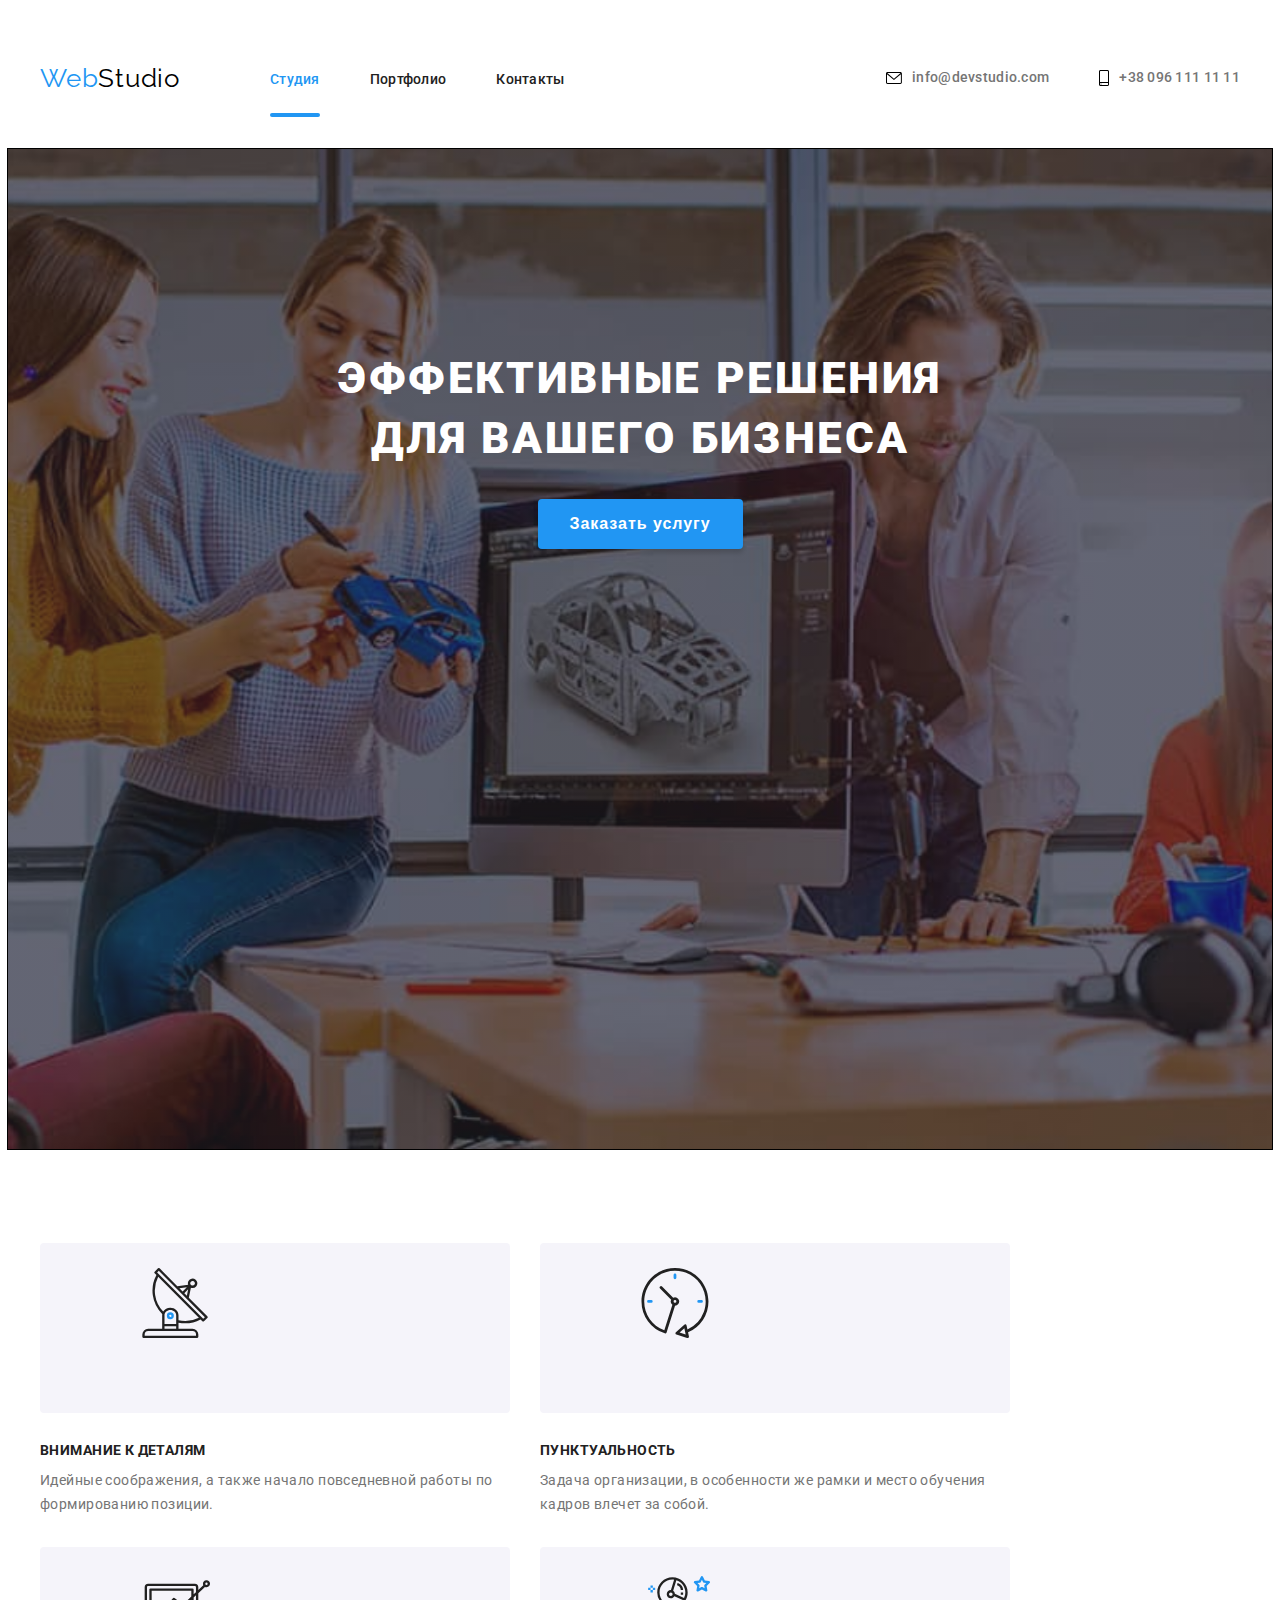
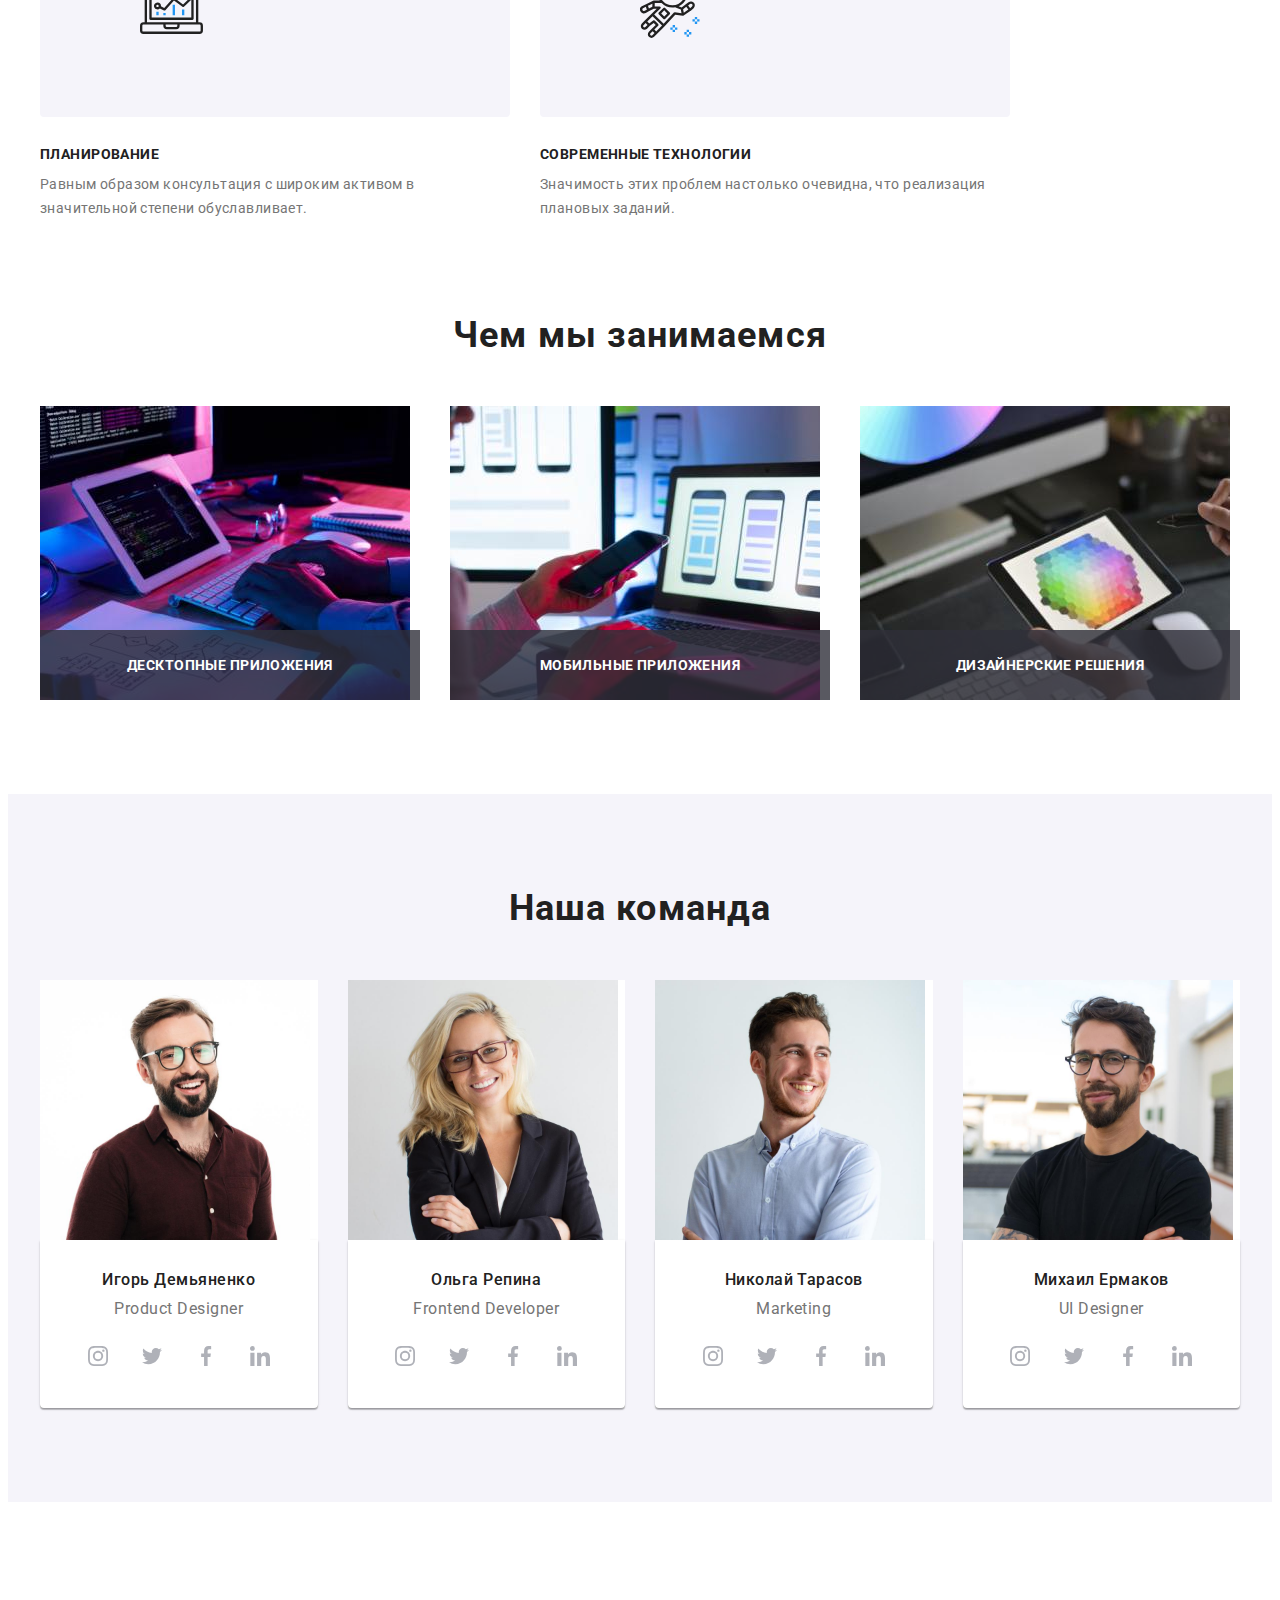
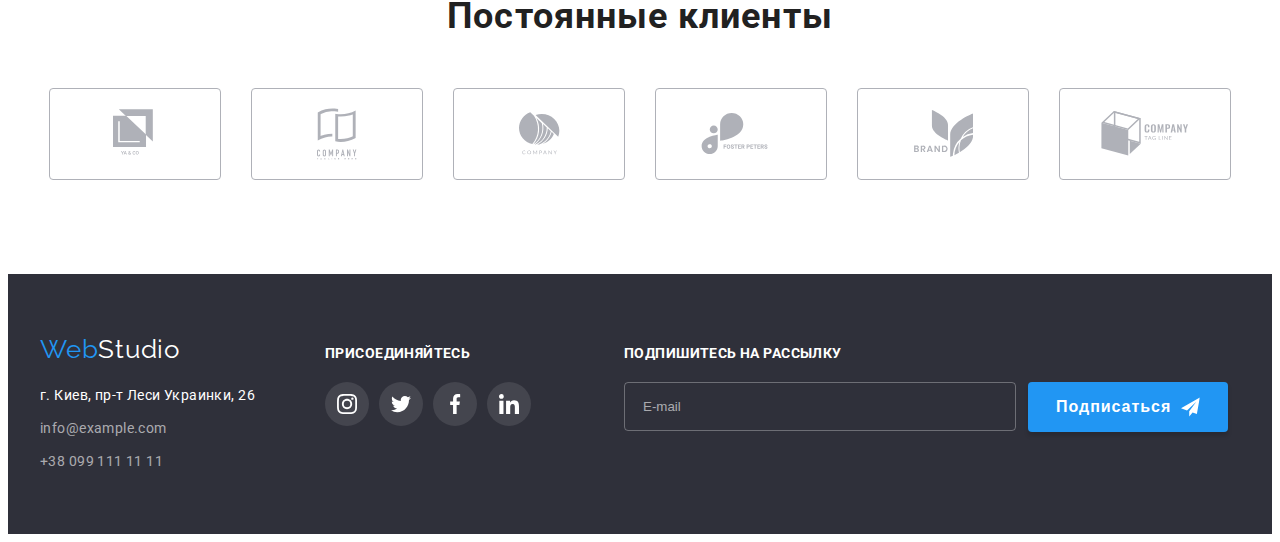
==== index.html @ a0054437 "b" ====
<!DOCTYPE html>
<html lang="en">
  <head>
    <meta charset="UTF-8" />
    <meta http-equiv="X-UA-Compatible" content="IE=edge" />
    <meta name="viewport" content="width=device-width, initial-scale=1.0" />
    <title>Document</title>
    <link
      rel="stylesheet"
      href="https://cdnjs.cloudflare.com/ajax/libs/modern-normalize/1.0.0/modern-normalize.css"
      integrity="sha512-Zx6MlUMKSVJoQ+83OwhdILe8cSEsCzfqThJd7J/VA2UrK6Ctj85p+xzqfyuNXE5B1k25uUdmJ2OzItbBy9GHAQ=="
      crossorigin="anonymous"
    />
    <link rel="preconnect" href="https://fonts.gstatic.com" />
    <link
      href="https://fonts.googleapis.com/css2?family=Raleway:wght@700&family=Roboto:wght@400;500;700;900&display=swap"
      rel="stylesheet"
    />
    <link rel="stylesheet" href="./css/styles.css" />
  </head>
  <body>
    <header class="header">
      <div class="сontainer">
        <nav class="navigation">
          <a class="logo link" href="./index.html"
            >Web<span class="studio-black">Studio</span></a
          >
          <ul class="navigation__list list">
            <li class="navigation__item">
              <a class="navigation__link link current" href="./index.html"
                >Студия</a
              >
            </li>
            <li class="navigation__item">
              <a class="navigation__link link" href="./portfolio.html"
                >Портфолио</a
              >
            </li>
            <li class="navigation__item">
              <a class="navigation__link link" href="">Контакты</a>
            </li>
          </ul>
        </nav>
        <ul class="contact__list list">
          <li class="contact__item">
            <a
              class="contact-info link"
              href="mailto:info@devstudio.com"
              lang="en"
            >
              <svg class="header-contact-icon" width="16" height="12">
                <use href="./images/symbol-defs.svg#icon-envelope"></use>
              </svg>
              info@devstudio.com</a
            >
          </li>
          <li class="contact__item">
            <a class="contact-info link" href="tel:+380961111111">
              <svg class="header-contact-icon" width="10" height="16">
                <use href="./images/symbol-defs.svg#icon-smartphone"></use>
              </svg>
              +38 096 111 11 11</a
            >
          </li>
        </ul>
      </div>
    </header>
    <!-- HERO -->
    <section class="hero overlay">
      <div class="сontainer">
        <h1 class="hero-title">Эффективные решения для вашего бизнеса</h1>
        <button class="modal-btn" data-modal-open>Заказать услугу</button>
      </div>
    </section>

    <!-- ABOUT-->
    <section class="about">
      <div class="сontainer">
        <h2 class="visually-hidden">Особенности</h2>
        <ul class="about-list list">
          <li class="about-list-item">
            <div class="about-icons">
              <svg class="about-list-icon" width="70" height="70">
                <use href="./images/symbol-defs.svg#icon-antenna-1"></use>
              </svg>
            </div>
            <div class="about-list-content-wrapper">
              <h3 class="about-list-name">Внимание к деталям</h3>
              <p class="about-list-description">
                Идейные соображения, а также начало повседневной работы по
                формированию позиции.
              </p>
            </div>
          </li>
          <li class="about-list-item">
            <div class="about-icons">
              <svg class="about-list-icon" width="70" height="70">
                <use href="./images/symbol-defs.svg#icon-clock-1"></use>
              </svg>
            </div>
            <div class="about-list-content-wrapper">
              <h3 class="about-list-name">Пунктуальность</h3>
              <p class="about-list-description">
                Задача организации, в особенности же рамки и место обучения
                кадров влечет за собой.
              </p>
            </div>
          </li>
          <li class="about-list-item">
            <div class="about-icons">
              <svg class="about-list-icon" width="70" height="70">
                <use href="./images/symbol-defs.svg#icon-diagram-1"></use>
              </svg>
            </div>
            <div class="about-list-content-wrapper">
              <h3 class="about-list-name">Планирование</h3>
              <p class="about-list-description">
                Равным образом консультация с широким активом в значительной
                степени обуславливает.
              </p>
            </div>
          </li>
          <li class="about-list-item">
            <div class="about-icons">
              <svg class="about-list-icon" width="70" height="70">
                <use href="./images/symbol-defs.svg#icon-astronaut-1"></use>
              </svg>
            </div>
            <div class="about-list-content-wrapper">
              <h3 class="about-list-name">Современные технологии</h3>
              <p class="about-list-description">
                Значимость этих проблем настолько очевидна, что реализация
                плановых заданий.
              </p>
            </div>
          </li>
        </ul>
      </div>
    </section>

    <!-- GALLERY -->
    <section class="gallery">
      <div class="сontainer">
        <h2 class="title">Чем мы занимаемся</h2>
        <ul class="gallery-list list">
          <li class="gallery-list-item">
            <img
              class="gallery-list-img"
              src="./images/gallery/box_1.jpg"
              alt="руки печатают текст"
              width="370"
              height="294"
            />
            <div class="gallery-label">
              <p class="gallery-name">Десктопные приложения</p>
            </div>
          </li>
          <li class="gallery-list-item">
            <img
              class="gallery-list-img"
              src="./images/gallery/box_2.jpg"
              alt="руки держат телефон"
              width="370"
              height="294"
            />
            <div class="gallery-label">
              <p class="gallery-name">Мобильные приложения</p>
            </div>
          </li>
          <li class="gallery-list-item">
            <img
              class="gallery-list-img"
              src="./images/gallery/box_3.jpg"
              alt="руки держат планшет"
              width="370"
              height="294"
            />
            <div class="gallery-label">
              <p class="gallery-name">Дизайнерские решения</p>
            </div>
          </li>
        </ul>
      </div>
    </section>

    <!-- TEAM -->
    <section class="team">
      <div class="сontainer">
        <h2 class="title">Наша команда</h2>
        <ul class="team-list list">
          <li class="team-list-item">
            <img
              class="team-list-img"
              src="./images/team/img.ihor.jpg"
              alt="Игорь Демьяненко"
              width="270"
              height="260"
            />
            <div class="team-list-content-wrapper">
              <h4 class="team-list-title">Игорь Демьяненко</h4>
              <p class="team-list-position" lang="en">Product Designer</p>
              <ul class="team-social-network-icons list">
                <li class="team-social-network-item">
                  <a href="" class="team-social-network-link">
                    <svg
                      class="team-social-network-icon"
                      width="20"
                      height="20"
                    >
                      <use
                        href="./images/symbol-defs.svg#icon-instagram-2"
                      ></use>
                    </svg>
                  </a>
                </li>
                <li class="team-social-network-item">
                  <a href="" class="team-social-network-link">
                    <svg
                      class="team-social-network-icon"
                      width="20"
                      height="20"
                    >
                      <use href="./images/symbol-defs.svg#icon-twitter-1"></use>
                    </svg>
                  </a>
                </li>
                <li class="team-social-network-item">
                  <a href="" class="team-social-network-link">
                    <svg
                      class="team-social-network-icon"
                      width="20"
                      height="20"
                    >
                      <use
                        href="./images/symbol-defs.svg#icon-facebook-1"
                      ></use>
                    </svg>
                  </a>
                </li>
                <li class="team-social-network-item">
                  <a href="" class="team-social-network-link">
                    <svg
                      class="team-social-network-icon"
                      width="20"
                      height="20"
                    >
                      <use
                        href="./images/symbol-defs.svg#icon-linkedin-1"
                      ></use>
                    </svg>
                  </a>
                </li>
              </ul>
            </div>
          </li>
          <li class="team-list-item">
            <img
              class="team-list-img"
              src="./images/team/img.olha.jpg"
              alt="Ольга Репина"
              width="270"
              height="260"
            />
            <div class="team-list-content-wrapper">
              <h4 class="team-list-title">Ольга Репина</h4>
              <p class="team-list-position" lang="en">Frontend Developer</p>
              <ul class="team-social-network-icons list">
                <li class="team-social-network-item">
                  <a href="" class="team-social-network-link">
                    <svg
                      class="team-social-network-icon"
                      width="20"
                      height="20"
                    >
                      <use
                        href="./images/symbol-defs.svg#icon-instagram-2"
                      ></use>
                    </svg>
                  </a>
                </li>
                <li class="team-social-network-item">
                  <a href="" class="team-social-network-link">
                    <svg
                      class="team-social-network-icon"
                      width="20"
                      height="20"
                    >
                      <use href="./images/symbol-defs.svg#icon-twitter-1"></use>
                    </svg>
                  </a>
                </li>
                <li class="team-social-network-item">
                  <a href="" class="team-social-network-link">
                    <svg
                      class="team-social-network-icon"
                      width="20"
                      height="20"
                    >
                      <use
                        href="./images/symbol-defs.svg#icon-facebook-1"
                      ></use>
                    </svg>
                  </a>
                </li>
                <li class="team-social-network-item">
                  <a href="" class="team-social-network-link">
                    <svg
                      class="team-social-network-icon"
                      width="20"
                      height="20"
                    >
                      <use
                        href="./images/symbol-defs.svg#icon-linkedin-1"
                      ></use>
                    </svg>
                  </a>
                </li>
              </ul>
            </div>
          </li>
          <li class="team-list-item">
            <img
              class="team-list-img"
              src="./images/team/img.nikolay.jpg"
              alt="Николай Тарасов"
              width="270"
              height="260"
            />
            <div class="team-list-content-wrapper">
              <h4 class="team-list-title">Николай Тарасов</h4>
              <p class="team-list-position" lang="en">Marketing</p>
              <ul class="team-social-network-icons list">
                <li class="team-social-network-item">
                  <a href="" class="team-social-network-link">
                    <svg
                      class="team-social-network-icon"
                      width="20"
                      height="20"
                    >
                      <use
                        href="./images/symbol-defs.svg#icon-instagram-2"
                      ></use>
                    </svg>
                  </a>
                </li>
                <li class="team-social-network-item">
                  <a href="" class="team-social-network-link">
                    <svg
                      class="team-social-network-icon"
                      width="20"
                      height="20"
                    >
                      <use href="./images/symbol-defs.svg#icon-twitter-1"></use>
                    </svg>
                  </a>
                </li>
                <li class="team-social-network-item">
                  <a href="" class="team-social-network-link">
                    <svg
                      class="team-social-network-icon"
                      width="20"
                      height="20"
                    >
                      <use
                        href="./images/symbol-defs.svg#icon-facebook-1"
                      ></use>
                    </svg>
                  </a>
                </li>
                <li class="team-social-network-item">
                  <a href="" class="team-social-network-link">
                    <svg
                      class="team-social-network-icon"
                      width="20"
                      height="20"
                    >
                      <use
                        href="./images/symbol-defs.svg#icon-linkedin-1"
                      ></use>
                    </svg>
                  </a>
                </li>
              </ul>
            </div>
          </li>
          <li class="team-list-item">
            <img
              class="team-list-img"
              src="./images/team/img.mihail.jpg"
              alt="Михаил Ермаков"
              width="270"
              height="260"
            />
            <div class="team-list-content-wrapper">
              <h4 class="team-list-title">Михаил Ермаков</h4>
              <p class="team-list-position" lang="en">UI Designer</p>
              <ul class="team-social-network-icons list">
                <li class="team-social-network-item">
                  <a href="" class="team-social-network-link">
                    <svg
                      class="team-social-network-icon"
                      width="20"
                      height="20"
                    >
                      <use
                        href="./images/symbol-defs.svg#icon-instagram-2"
                      ></use>
                    </svg>
                  </a>
                </li>
                <li class="team-social-network-item">
                  <a href="" class="team-social-network-link">
                    <svg
                      class="team-social-network-icon"
                      width="20"
                      height="20"
                    >
                      <use href="./images/symbol-defs.svg#icon-twitter-1"></use>
                    </svg>
                  </a>
                </li>
                <li class="team-social-network-item">
                  <a href="" class="team-social-network-link">
                    <svg
                      class="team-social-network-icon"
                      width="20"
                      height="20"
                    >
                      <use
                        href="./images/symbol-defs.svg#icon-facebook-1"
                      ></use>
                    </svg>
                  </a>
                </li>
                <li class="team-social-network-item">
                  <a href="" class="team-social-network-link">
                    <svg
                      class="team-social-network-icon"
                      width="20"
                      height="20"
                    >
                      <use
                        href="./images/symbol-defs.svg#icon-linkedin-1"
                      ></use>
                    </svg>
                  </a>
                </li>
              </ul>
            </div>
          </li>
        </ul>
      </div>
    </section>

    <!-- CLIENTS -->
    <section class="clients">
      <div class="сontainer">
        <h2 class="title">Постоянные клиенты</h2>
        <ul class="client-icons list">
          <li class="client-icons-item">
            <a href="" class="client-link">
              <svg class="client-icon" width="44" height="49">
                <use href="./images/symbol-defs.svg#icon-logo-1"></use>
              </svg>
            </a>
          </li>
          <li class="client-icons-item">
            <a href="" class="client-link">
              <svg class="client-icon" width="40" height="52">
                <use href="./images/symbol-defs.svg#icon-logo-2"></use>
              </svg>
            </a>
          </li>
          <li class="client-icons-item">
            <a href="" class="client-link">
              <svg class="client-icon" width="41" height="43">
                <use href="./images/symbol-defs.svg#icon-Object"></use>
              </svg>
            </a>
          </li>
          <li class="client-icons-item">
            <a href="" class="client-link">
              <svg class="client-icon" width="80" height="42">
                <use href="./images/symbol-defs.svg#icon-logo-4"></use>
              </svg>
            </a>
          </li>
          <li class="client-icons-item">
            <a href="" class="client-link">
              <svg class="client-icon" width="59" height="47">
                <use href="./images/symbol-defs.svg#icon-logo-5"></use>
              </svg>
            </a>
          </li>
          <li class="client-icons-item">
            <a href="" class="client-link">
              <svg class="client-icon" width="88" height="45">
                <use href="./images/symbol-defs.svg#icon-Object-1"></use>
              </svg>
            </a>
          </li>
        </ul>
      </div>
    </section>
    <footer class="footer">
      <div class="сontainer">
        <address class="address">
          <ul class="footer-info">
            <li class="footer-info-item list">
              <a class="logo link" href=""
                >Web<span class="studio-white">Studio</span></a
              >
              <ul class="contact__list list">
                <li class="contact__item physical-address">
                  <a
                    class="contact-list-street link"
                    href="https://goo.gl/maps/xni3tXPqySoQr7AT8"
                    target="_blank"
                    rel="noopener noreferrer"
                  >
                    <span class="physical-address"
                      >г. Киев, пр-т Леси Украинки, 26</span
                    >
                  </a>
                </li>
                <li class="contact__item">
                  <a
                    class="contact__link link"
                    href="mailto:info@example.com"
                    lang="en"
                    >info@example.com</a
                  >
                </li>
                <li class="contact__item">
                  <a class="contact__link link" href="tel:+380961111111"
                    >+38 099 111 11 11</a
                  >
                </li>
              </ul>
            </li>
            <li class="footer-info-item list">
              <p class="footer-title">присоединяйтесь</p>
              <ul class="footer-social-links-icons list">
                <li class="footer-social-links-item">
                  <a href="" class="footer-social-network-link">
                    <svg
                      class="footer-social-links-icon"
                      width="20"
                      height="20"
                    >
                      <use
                        href="./images/symbol-defs.svg#icon-instagram-2"
                      ></use>
                    </svg>
                  </a>
                </li>
                <li class="footer-social-links-item">
                  <a href="" class="footer-social-network-link">
                    <svg
                      class="footer-social-links-icon"
                      width="20"
                      height="20"
                    >
                      <use href="./images/symbol-defs.svg#icon-twitter-1"></use>
                    </svg>
                  </a>
                </li>
                <li class="footer-social-links-item">
                  <a href="" class="footer-social-network-link">
                    <svg
                      class="footer-social-links-icon"
                      width="20"
                      height="20"
                    >
                      <use
                        href="./images/symbol-defs.svg#icon-facebook-1"
                      ></use>
                    </svg>
                  </a>
                </li>
                <li class="footer-social-links-item">
                  <a href="" class="footer-social-network-link">
                    <svg
                      class="footer-social-links-icon"
                      width="20"
                      height="20"
                    >
                      <use
                        href="./images/symbol-defs.svg#icon-linkedin-1"
                      ></use>
                    </svg>
                  </a>
                </li>
              </ul>
            </li>
            <li class="footer-info-item list">
              <p class="footer-subscribe-text">Подпишитесь на рассылку</p>
              <div class="footer-subscribe-field">
                <form class="footer-form-field">
                  <label for="mail"></label>
                  <input
                    type="email"
                    name="mail"
                    id="mail"
                    placeholder="E-mail"
                  />
                </form>
                <button class="footer-button">
                  Подписаться
                  <svg class="client-icon" width="24" height="24">
                    <use href="./images/symbol-defs.svg#icon-icon-send"></use>
                  </svg>
                </button>
              </div>
            </li>
          </ul>
        </address>
      </div>
    </footer>

    <!--MODAL WINDOW-->
    <div class="backdrop is-hidden" data-modal>
      <div class="modal">
        <button type="button" class="modal__close-btn" data-modal-close>
          <svg width="18px" height="18px">
            <use
              href="./images/symbol-defs.svg#icon-close-black-18dp-2-1"
            ></use>
          </svg>
        </button>
        <p class="modal__title">Оставьте свои данные, мы вам перезвоним</p>
        <form action="#" class="modal-form" autocomplete="off">
          <label class="modal-form__label">
            Имя
            <span class="modal-form__wrapper">
              <input
                type="text"
                name="user-name"
                class="modal-form__input"
                required
                minlength="2"
              />
              <svg class="modal-form__icon" width="18px" height="18px">
                <use
                  href="./images/symbol-defs.svg#icon-person-black-18dp-1"
                ></use>
              </svg>
            </span>
          </label>

          <label class="modal-form__label">
            Телефон
            <span class="modal-form__wrapper">
              <input
                type="tel"
                name="user-phone"
                class="modal-form__input"
                required
                pattern="[0-9]{3}-[0-9]{3}-[0-9]{2}-[0-9]{2}"
                title="096-111-11-11"
              />
              <svg class="modal-form__icon" width="18px" height="18px">
                <use
                  href="./images/symbol-defs.svg#icon-phone-black-18dp-1"
                ></use>
              </svg>
            </span>
          </label>

          <label class="modal-form__label">
            Почта
            <span class="modal-form__wrapper">
              <input type="email" name="user-mail" class="modal-form__input" />
              <svg class="modal-form__icon" width="18px" height="18px">
                <use
                  href="./images/symbol-defs.svg#icon-email-black-18dp-1"
                ></use>
              </svg>
            </span>
          </label>

          <label class="modal-form__label">
            Комментарий
            <textarea
              name="user-message"
              class="modal-form__textarea"
              placeholder="Введите текст"
            ></textarea>
          </label>

          <div class="modal-form__checkbox">
            <input
              type="checkbox"
              id="user-term"
              name="user-term"
              class="modal-form__check visually-hidden"
            />
            <label for="user-term" class="modal-form__term">
              Соглашаюсь с рассылкой и принимаю&nbsp;<a
                href=""
                class="modal-form__link"
                >Условия договора</a
              ></label
            >
          </div>

          <button class="modal-btn" type="submit">Отправить</button>
        </form>
      </div>
    </div>

    <!--JAWA SCRIPTS-->
    <script src="./js/modal.js"></script>
  </body>
</html>
---- css/styles.css ----
:root {
  --main-font: 'Roboto', sans-serif;
  --secondary-font: 'Raleway', sans-serif;
  --accent-color: #2196f3;
  --main-text-color: #212121;
  --secondary-text-color: #ffffff;
  --section-ptb: 94px;
  --section-mrg: 50px;
}

body {
  font-family: var(--main-font);
  background-color: var(--secondary-text-color);
}

h1,
h2,
h3,
h4,
h5,
h6,
p {
  margin: 0;
}

ul {
  margin: 0;
  padding: 0;
}

img {
  display: block;
}

.link {
  text-decoration: none;
}

.list {
  list-style: none;
}

.address {
  font-style: normal;
}

.visually-hidden {
  position: absolute !important;
  clip: rect(1px 1px 1px 1px); /* IE6, IE7 */
  clip: rect(1px, 1px, 1px, 1px);
  padding: 0 !important;
  border: 0 !important;
  height: 1px !important;
  width: 1px !important;
  overflow: hidden;
}

.сontainer {
  width: 1200px;
  margin: 0 auto;
  padding-left: 15px;
  padding-right: 15px;
}

/* ============= COMPONENTS ============= */
.modal-btn {
  color: var(--secondary-text-color);
  background-color: var(--accent-color);
  font-weight: 700;
  font-size: 16px;
  line-height: 1.87;
  letter-spacing: 0.06em;
  border-radius: 4px;
  min-width: 200px;
  padding: 10px 32px;
  box-shadow: 0px 4px 4px rgba(0, 0, 0, 0.15);
  cursor: pointer;
  margin-top: 30px;
  border: none;
  transition: background-color 250ms cubic-bezier(0.4, 0, 0.2, 1),
    color 250ms cubic-bezier(0.4, 0, 0.2, 1);
}

.modal-btn:hover,
.modal-btn:focus {
  background-color: var(--accent-color);
  color: #ffffff;
}

.filter-button {
  color: var(--main-text-color);
  font-size: 16px;
  font-weight: 500;
  line-height: 1.63em;
  letter-spacing: 0.03em;
  border-radius: 4px;
  padding: 3px 6px;
  outline: none;
  border-width: 2px;
  border-color: transparent;
  transition: background-color 250ms cubic-bezier(0.4, 0, 0.2, 1),
    color 250ms cubic-bezier(0.4, 0, 0.2, 1);
}

.filter-button:hover,
.filter-button:focus {
  background-color: var(--accent-color);
  color: #ffffff;
  cursor: pointer;
}

.title {
  color: var(--main-text-color);
  font-weight: bold;
  font-size: 36px;
  line-height: 1.16;
  text-align: center;
  letter-spacing: 0.03em;
}

/* ============= END COMPONENTS ============= */

/* ============= HEADER ============= */
.header {
  padding-top: 30px;
  padding-bottom: 30px;
  border-bottom: 1px solid #ececec;
  height: 80px;
  display: flex;
  align-items: center;
  justify-content: center;
}

.logo {
  color: var(--accent-color);
  font-family: var(--secondary-font);
  font-size: 26px;
  line-height: 1, 19;
  letter-spacing: 0.03em;
}

.studio-black {
  color: #000000;
  margin-right: 90px;
}

.header .сontainer {
  display: flex;
  align-items: center;
}

.navigation {
  display: flex;
  align-items: center;
}

.navigation__list {
  display: flex;
  align-items: center;
}

.navigation__item:not(:last-child) {
  margin-right: var(--section-mrg);
}

.contact__list {
  display: flex;
  align-items: center;
  margin-left: auto;
}

.navigation__link {
  color: var(--main-text-color);
  font-weight: 500;
  font-size: 14px;
  line-height: 1, 14;
  letter-spacing: 0.02em;
  transition: color 250ms cubic-bezier(0.4, 0, 0.2, 1);
  position: relative;
}

.navigation__link:hover,
.navigation__link:focus {
  color: var(--accent-color);
}

.navigation__list .link.current {
  color: var(--accent-color);
}

.current::after {
  content: '';
  position: absolute;
  display: block;
  left: 0;
  bottom: 0;
  width: 100%;
  height: 4px;
  border-radius: 2px;
  background-color: var(--accent-color);
  transform: translatey(750%);
}

.contact__item {
  font-weight: normal;
  font-size: 14px;
  line-height: 1.71;
  letter-spacing: 0.03em;
}

.contact__item:not(:last-child) {
  margin-right: var(--section-mrg);
}

.contact-info {
  color: #757575;
  font-weight: 500;
  font-size: 14px;
  line-height: 1, 14;
  letter-spacing: 0.02em;
  padding: 31px 0;
  display: flex;
  align-items: center;
  transition: color 250ms cubic-bezier(0.4, 0, 0.2, 1),
    fill 250ms cubic-bezier(0.4, 0, 0.2, 1);
}

.header-contact-icon {
  display: block;
  margin-right: 10px;
}

.contact-info:hover,
.contact-info:focus {
  color: var(--accent-color);
  fill: var(--accent-color);
}
/* ============= END HEADER ============= */

/* ============= HERO ============= */
.hero {
  background: #2f303a;
  padding: 200px 0;
  text-align: center;
}

.hero-title {
  color: var(--secondary-text-color);
  font-weight: 900;
  font-size: 44px;
  line-height: 1.36;
  letter-spacing: 0.06em;
  text-transform: uppercase;
  max-width: 696px;
  margin: 0 auto;
}

.overlay {
  max-width: 1600px;
  height: 600px;
  margin-left: auto;
  margin-right: auto;
  outline: 1px solid black;
  background-image: linear-gradient(
      to right,
      rgba(47, 48, 58, 0.4),
      rgba(47, 48, 58, 0.4)
    ),
    url('../images/overlay.jpg');

  background-repeat: no-repeat;
  background-position: center;
  background-size: cover;
}
/* ============= END HERO ============= */

/* ============= ABOUT ============= */
.about {
  padding-top: var(--section-ptb);
  padding-bottom: var(--section-ptb);
}

.about-list {
  display: flex;
  flex-wrap: wrap;
  margin-left: -30px;
  margin-top: -30px;
}

.about-icons {
  width: 270px;
  height: 120px;
  background-color: #f5f4fa;
  border-radius: 4px;
  margin-bottom: 30px;
  padding: 25px 100px;
}

.about-list-item {
  flex-basis: calc(100% / 4 - 30px);
  margin-left: 30px;
  margin-top: 30px;
}

.about-list-name {
  color: var(--main-text-color);
  font-weight: bold;
  font-size: 14px;
  line-height: 1.14;
  letter-spacing: 0.03em;
  text-transform: uppercase;
  margin-bottom: 10px;
}

.about-list-description {
  color: #757575;
  font-weight: normal;
  font-size: 14px;
  line-height: 1.71;
  letter-spacing: 0.03em;
}
/* ============= END ABOUT ============= */

/* ============= GALLERY ============= */
.gallery {
  padding-bottom: var(--section-ptb);
}

.gallery .title {
  margin-bottom: var(--section-mrg);
}

.gallery-list {
  display: flex;
  flex-wrap: wrap;
  margin-left: -30px;
  margin-top: -30px;
}

.gallery-list-item {
  flex-basis: calc(100% / 3 - 30px);
  margin-left: 30px;
  margin-top: 30px;
  position: relative;
}

.gallery-name {
  font-style: normal;
  font-weight: bold;
  font-size: 14px;
  line-height: 16px;
  text-align: center;
  letter-spacing: 0.03em;
  text-transform: uppercase;
  color: var(--secondary-text-color);
}

.gallery-label {
  position: absolute;
  width: 100%;
  height: 70px;
  bottom: 0;
  left: 0;
  display: flex;
  align-items: center;
  justify-content: center;
  background-color: rgba(47, 48, 58, 0.8);
}
/* ============= END GALLERY ============= */

/* ============= PORTFOLIO ============= */
.projects-list-title {
  color-adjust: var(--main-text-color);
  font-weight: bold;
  font-size: 18px;
  line-height: 2;
  letter-spacing: 0.06em;
  margin-bottom: 4px;
}

.projects-list-description {
  color: #757575;
  font-weight: normal;
  font-size: 16px;
  line-height: 1, 9;
  letter-spacing: 0.03em;
}

.portfolio {
  margin-top: 94px;
}

.filter-list {
  display: flex;
  align-items: center;
  justify-content: center;
}

.filter-list-item:not(:last-child) {
  margin-right: 8px;
  transition: background-color 250ms cubic-bezier(0.4, 0, 0.2, 1),
    box-shadow 250ms cubic-bezier(0.4, 0, 0.2, 1),
    border-radius 250ms cubic-bezier(0.4, 0, 0.2, 1);
}

.filter-list-item:hover,
.filter-list-item:focus {
  background-color: var(--accent-color);
  box-shadow: 0px 3px 1px rgba(0, 0, 0, 0.1), 0px 1px 2px rgba(0, 0, 0, 0.08),
    0px 2px 2px rgba(0, 0, 0, 0.12);
  border-radius: 4px;
}

.projects-list {
  padding-top: 48px;
  padding-bottom: var(--section-ptb);
  display: flex;
  flex-wrap: wrap;
  margin-left: -30px;
  margin-top: -30px;
}

.projects-list-item {
  flex-basis: calc(100% / 3 - 30px);
  margin-left: 30px;
  margin-top: 30px;
  position: relative;
  transition: box-shadow 250ms cubic-bezier(0.4, 0, 0.2, 1);
}

.projects-list-item:hover,
.projects-list-item:focus {
  box-shadow: 0px 1px 1px rgba(0, 0, 0, 0.12), 0px 4px 4px rgba(0, 0, 0, 0.06),
    1px 4px 6px rgba(0, 0, 0, 0.16);
}

.portfolio-cards {
  padding-top: 20px;
  padding-bottom: 20px;
  padding-left: 24px;
  border: 1px solid #eeeeee;
  box-sizing: border-box;
  border-top: none;
}

.portfolio__article {
  position: relative;
  overflow: hidden;
}

.portfolio-thumb-text {
  position: absolute;
  bottom: 0;
  left: 0;
  width: 100%;
  height: 100%;
  padding: 63px 24px;
  background-color: rgba(33, 150, 243, 0.9);
  color: var(--secondary-text-color);
  font-weight: 400;
  font-size: 18px;
  line-height: 1.56;
  letter-spacing: 0.03em;
  opacity: 0;
  pointer-events: none;
  transition: transform 250ms cubic-bezier(0.4, 0, 0.2, 1),
    opacity 250ms cubic-bezier(0.4, 0, 0.2, 1);
  transform: translatey(100%);
}

.projects-list-item:hover .portfolio-thumb-text {
  opacity: 1;
  transform: translatey(0);
}
/* ============= END PORTFOLIO ============= */

/* ============= TEAM ============= */
.team {
  background: #f5f4fa;
  padding-top: var(--section-ptb);
  padding-bottom: var(--section-ptb);
}

.team .title {
  margin-bottom: var(--section-mrg);
}

.team-list-title {
  color: var(--main-text-color);
  font-weight: 500;
  font-size: 16px;
  line-height: 1.19;
  letter-spacing: 0.03em;
  text-align: center;
  margin-bottom: 10px;
}

.team-list {
  display: flex;
  flex-wrap: wrap;
  margin-left: -30px;
  margin-top: -30px;
}

.team-list-item {
  flex-basis: calc(100% / 4 - 30px);
  margin-left: 30px;
  margin-top: 30px;
  background-color: var(--secondary-text-color);
}

.team-list-content-wrapper {
  padding-top: 30px;
  padding-bottom: 30px;
  box-sizing: border-box;
  box-shadow: 0px 1px 3px rgba(0, 0, 0, 0.12), 0px 1px 1px rgba(0, 0, 0, 0.14),
    0px 2px 1px rgba(0, 0, 0, 0.2);
  border-radius: 0px 0px 4px 4px;
}

.team-list-position {
  color: #757575;
  font-weight: normal;
  font-size: 16px;
  line-height: 1.19;
  letter-spacing: 0.03em;
  text-align: center;
}

.team-social-network-icons {
  display: flex;
  align-items: center;
  justify-content: center;
  margin-top: 16px;
}

.team-social-network-icon {
  display: block;
}

.team-social-network-item:not(:last-child) {
  margin-right: 10px;
}

.team-social-network-link {
  display: block;
  padding: 12px;
  border-radius: 50%;
  fill: #afb1b8;
  transition: background-color 250ms cubic-bezier(0.4, 0, 0.2, 1),
    fill 250ms cubic-bezier(0.4, 0, 0.2, 1);
}

.team-social-network-link:focus,
.team-social-network-link:hover {
  fill: var(--secondary-text-color);
  background-color: var(--accent-color);
}
/* ============= END TEAM ============= */

/* ============= CLIENTS ============= */
.clients {
  padding-top: var(--section-ptb);
  padding-bottom: var(--section-ptb);
}

.client-icons {
  margin-top: var(--section-mrg);
  display: flex;
  justify-content: center;
  align-items: center;
}

.client-icons-item {
  display: flex;
}

.client-icons-item:not(:last-child) {
  margin-right: 30px;
}

.client-link {
  border: 1px solid #afb1b8;
  border-radius: 4px;
  width: 170px;
  height: 90px;
  display: flex;
  justify-content: center;
  align-items: center;
  transition: border 250ms cubic-bezier(0.4, 0, 0.2, 1),
    fill 250ms cubic-bezier(0.4, 0, 0.2, 1);
}

.client-link:hover {
  border: 1px solid var(--accent-color);
  fill: var(--accent-color);
}

.client-icon {
  fill: #afb1b8;
  transition: fill 250ms cubic-bezier(0.4, 0, 0.2, 1);
}

.client-link:hover .client-icon {
  fill: var(--accent-color);
}
/* ============= END CLIENTS ============= */

/* ============= FOOTER ============= */
.studio-white {
  color: var(--secondary-text-color);
}

.contact-list-street {
  color: var(--secondary-text-color);
}

.address .contact__list {
  display: block;
  margin-top: 20px;
}

.contact__list .physical-address {
  margin-right: 0;
}

.footer-info {
  display: flex;
}

.contact__item .contact__link {
  color: rgba(255, 255, 255, 0.6);
}

.address .contact__list .contact__item:not(:last-child) {
  margin-bottom: 9px;
}

.footer {
  background: #2f303a;
}

.address {
  padding-top: 60px;
  padding-bottom: 60px;
}

.footer-info-item:not(:last-child) {
  margin-right: 70px;
}

.footer-social-links-icons {
  display: flex;
  align-items: center;
  justify-content: center;
}

.footer-title {
  font-weight: bold;
  font-size: 14px;
  line-height: 1.14;
  letter-spacing: 0.03em;
  text-transform: uppercase;
  color: var(--secondary-text-color);
  margin-bottom: 20px;
  padding-top: 12px;
}

.footer-social-links-icon {
  fill: var(--secondary-text-color);
  display: block;
  align-items: center;
}

.footer-social-links-item:not(:last-child) {
  margin-right: 10px;
}

.footer-social-network-link {
  display: block;
  padding: 12px;
  border-radius: 50%;
  background-color: rgba(255, 255, 255, 0.1);
  fill: var(--secondary-text-color);
  transition: background-color 250ms cubic-bezier(0.4, 0, 0.2, 1),
    fill 250ms cubic-bezier(0.4, 0, 0.2, 1);
}

.footer-social-network-link:focus,
.footer-social-network-link:hover {
  fill: var(--secondary-text-color);
  background-color: var(--accent-color);
}

.footer-subscribe-text {
  padding-left: 23px;
  padding-top: 12px;
  font-weight: bold;
  font-size: 14px;
  line-height: 1.14;
  letter-spacing: 0.03em;
  text-transform: uppercase;
  padding-bottom: 20px;
  color: var(--secondary-text-color);
}

.footer-subscribe-field {
  display: flex;
  align-items: center;
}

.footer-form-field {
  margin-left: 23px;
  display: flex;
  padding: 15px 16px;
  border-radius: 4px;
  border: 1px solid rgba(255, 255, 255, 0.3);
  width: 358px;
  margin-right: 12px;
  text-align: center;
}

.footer input {
  background-color: #2f303a;
  border: none;
  color: var(--secondary-text-color);
  outline: none;
  width: 100%;
}

.footer input::placeholder {
  color: rgba(255, 255, 255, 0.6);
}

.footer-button {
  width: 200px;
  height: 50px;
  background: var(--accent-color);
  box-shadow: 0px 4px 4px rgba(0, 0, 0, 0.15);
  border-radius: 4px;
  font-weight: bold;
  font-size: 16px;
  line-height: 30px;
  text-align: center;
  letter-spacing: 0.06em;
  color: var(--secondary-text-color);
  border: none;
  display: flex;
  align-items: center;
  padding: 10px 28px;
}

.footer-button .client-icon {
  fill: var(--secondary-text-color);
  margin-left: 10px;
}
/* ============= END FOOTER ============= */

/*=============  MODAL WINDOW ============= */
.backdrop {
  position: fixed;
  top: 0;
  left: 0;
  width: 100vw;
  height: 100vh;
  background: rgba(0, 0, 0, 0.2);
  transition: color 250ms cubic-bezier(0.4, 0, 0.2, 1),
    background-color 250ms cubic-bezier(0.4, 0, 0.2, 1);
}

.modal {
  position: absolute;
  top: 50%;
  left: 50%;
  transform: translate(-50%, -50%);
  width: 528px;
  height: 580px;
  background-color: var(--secondary-text-color);
  box-shadow: 0px 1px 3px rgba(0, 0, 0, 0.12), 0px 1px 1px rgba(0, 0, 0, 0.14),
    0px 2px 1px rgba(0, 0, 0, 0.2);
  border-radius: 4px;
  padding: 40px;
}

.modal__close-btn {
  position: absolute;
  display: flex;
  justify-content: center;
  align-items: center;
  top: 8px;
  right: 8px;
  width: 30px;
  height: 30px;
  padding: 6px;
  background: transparent;
  border: 1px solid rgba(0, 0, 0, 0.1);
  border-radius: 50%;
  cursor: pointer;
}

.is-hidden {
  opacity: 0;
  visibility: hidden;
  pointer-events: none;
}

.modal-form {
  display: flex;
  flex-direction: column;
  margin-top: 12px;
}

.modal__title {
  font-weight: bold;
  font-size: 20px;
  line-height: 1.15;
  text-align: center;
  letter-spacing: 0.03em;
  margin: auto;
  color: var(--main-text-color);
}

.modal-form__label {
  font-weight: normal;
  font-size: 12px;
  line-height: 1.16;
  letter-spacing: 0.01em;
  margin-bottom: 10px;
  color: #757575;
}

.modal-form__wrapper {
  display: block;
  position: relative;
  margin-top: 4px;
}

.modal-form__input {
  width: 100%;
  height: 40px;
  border: 1px solid rgba(33, 33, 33, 0.2);
  border-radius: 4px;
  padding-left: 42px;
  transition: border-color 250ms cubic-bezier(0.4, 0, 0.2, 1);
}

.modal-form__input:focus {
  outline: none;
  border-color: var(--accent-color);
}

.modal-form__input:focus + .modal-form__icon {
  fill: var(--accent-color);
}

.modal-form__icon {
  position: absolute;
  top: 50%;
  transform: translateY(-50%);
  left: 12px;
  transition: fill 250ms cubic-bezier(0.4, 0, 0.2, 1);
}

.modal-form__textarea {
  width: 100%;
  height: 120px;
  border: 1px solid rgba(33, 33, 33, 0.2);
  border-radius: 4px;
  padding: 12px 16px;
  resize: none;
  transition: border-color 250ms cubic-bezier(0.4, 0, 0.2, 1);
  margin-top: 4px;
  margin-bottom: 10px;
}

.modal-form__textarea::placeholder {
  color: 1px solid rgba(33, 33, 33, 0.2);
}

.modal-form__textarea:focus {
  outline: none;
  border-color: var(--accent-color);
}

.modal-form__checkbox {
  margin: auto;
}

.modal-form__link {
  font-weight: normal;
  font-size: 14px;
  line-height: 1.71;
  letter-spacing: 0.03em;
  text-decoration-line: underline;
  color: var(--accent-color);
}

.modal-form__term {
  display: flex;
  align-items: center;
  font-weight: normal;
  font-size: 14px;
  line-height: 1.71;
  letter-spacing: 0.03em;
  color: #757575;
}

.modal-form__term::before {
  display: block;
  content: '';
  width: 16px;
  height: 15px;
  border-radius: 2px;
  margin-right: 8px;
  cursor: pointer;
  border: 2px solid var(--main-text-color);
}

.modal-form__check:checked + .modal-form__term::before {
  background-image: url(../images/icon\ check.svg);
  border: none;
  box-shadow: none;
}

.modal-form .modal-btn {
  align-self: center;
}
/*============= END MODAL WINDOW ============= */ ;
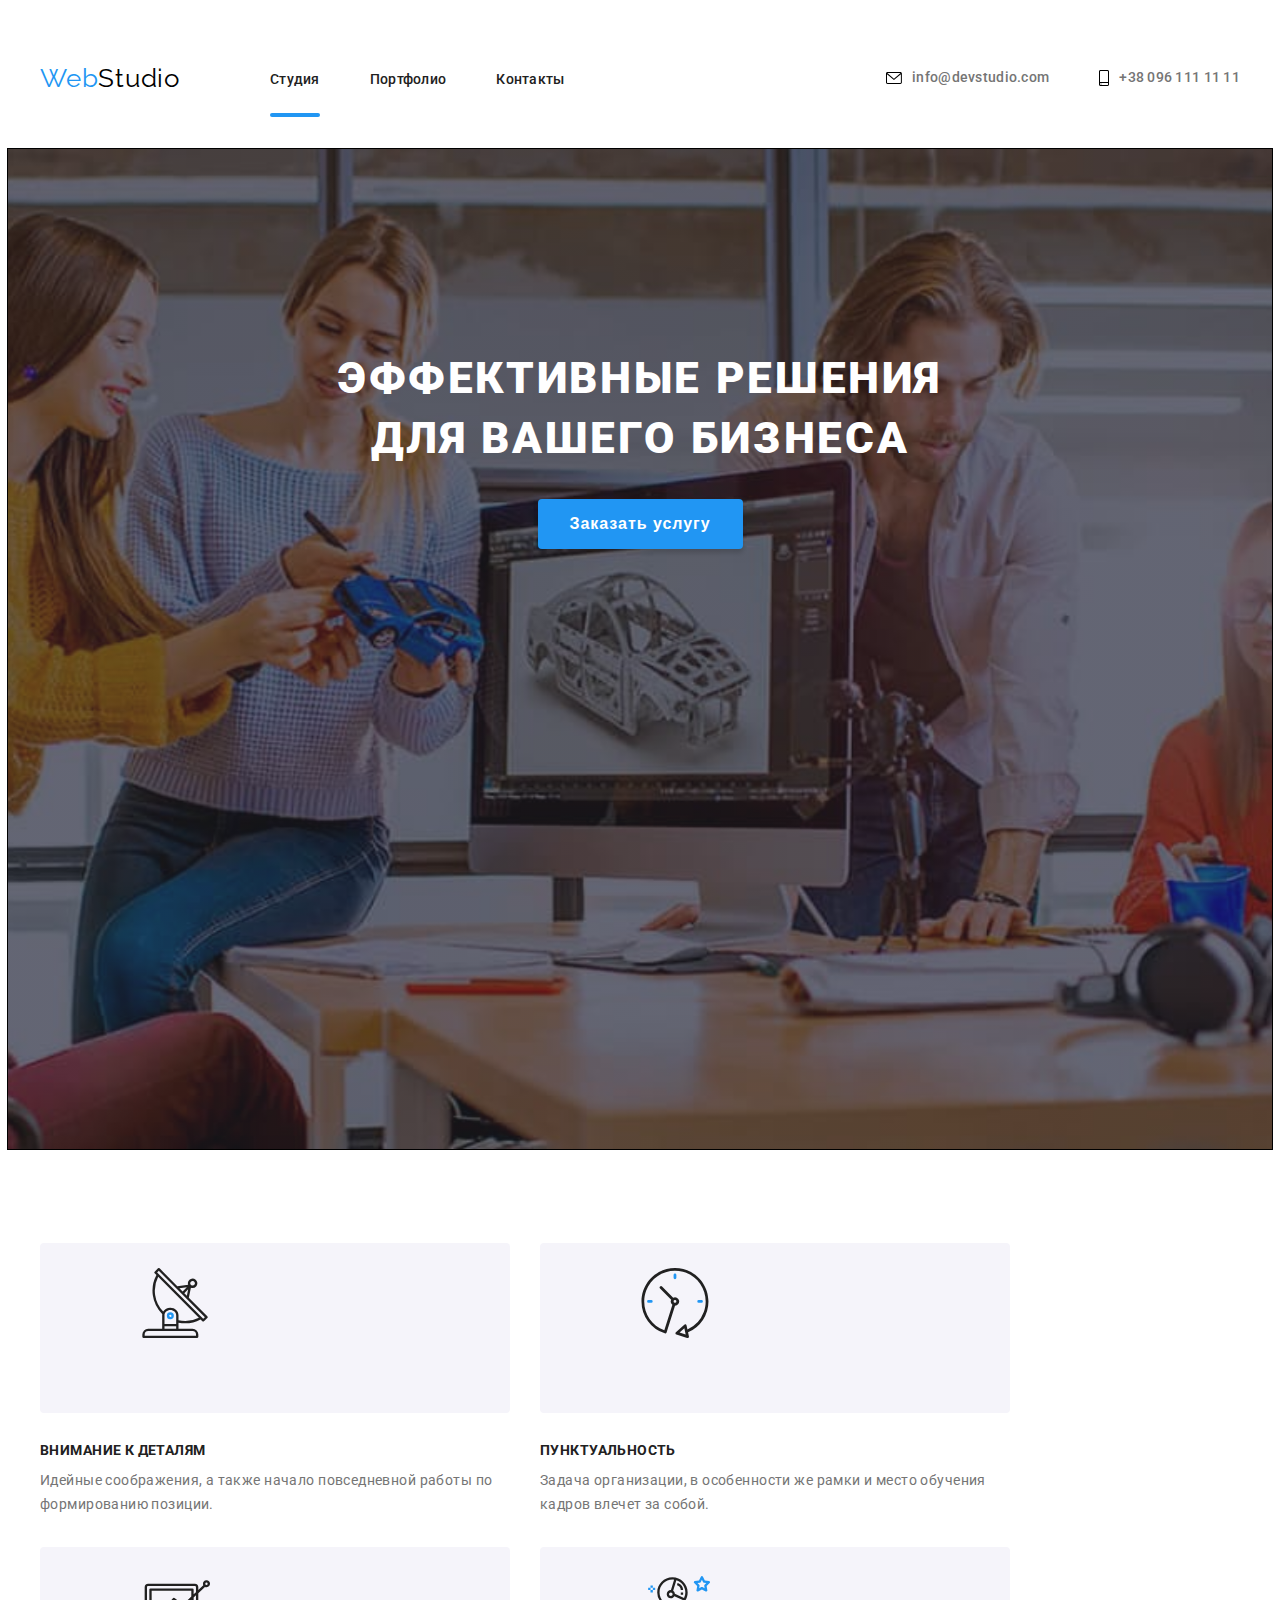
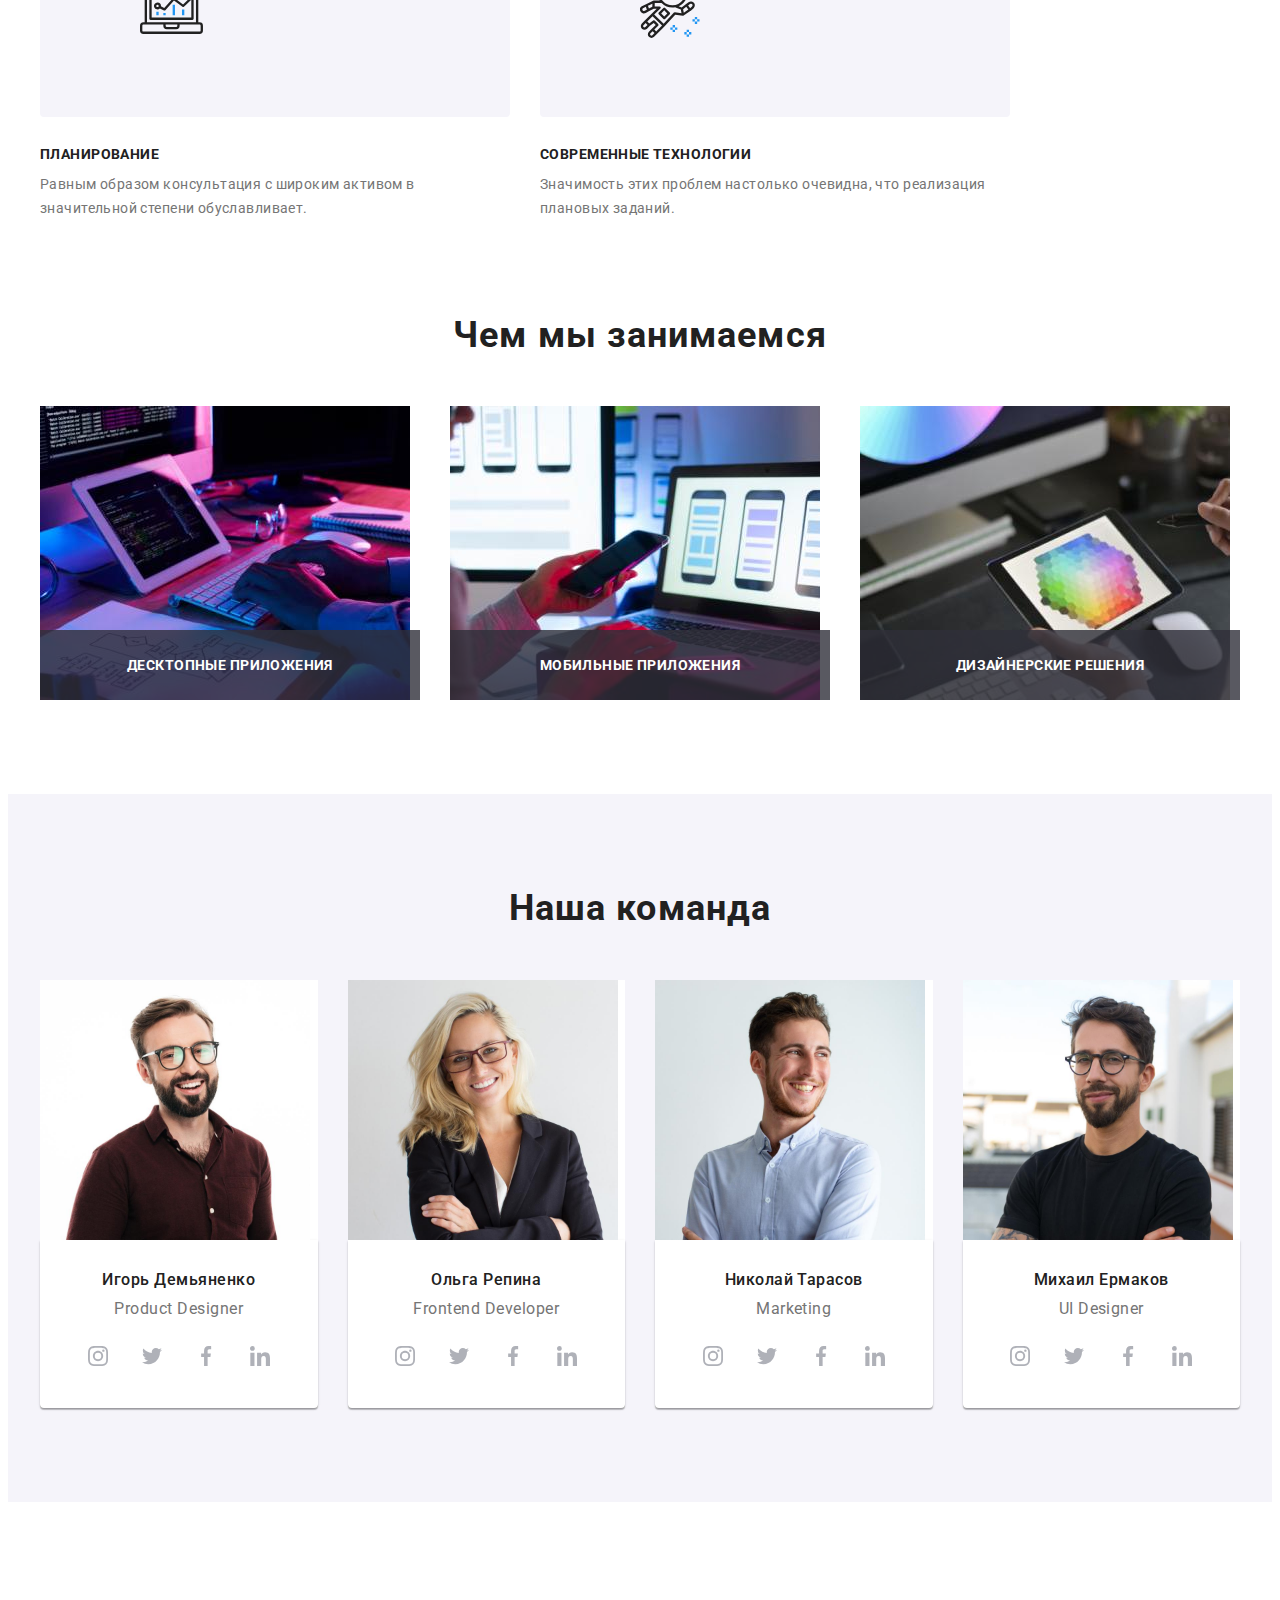
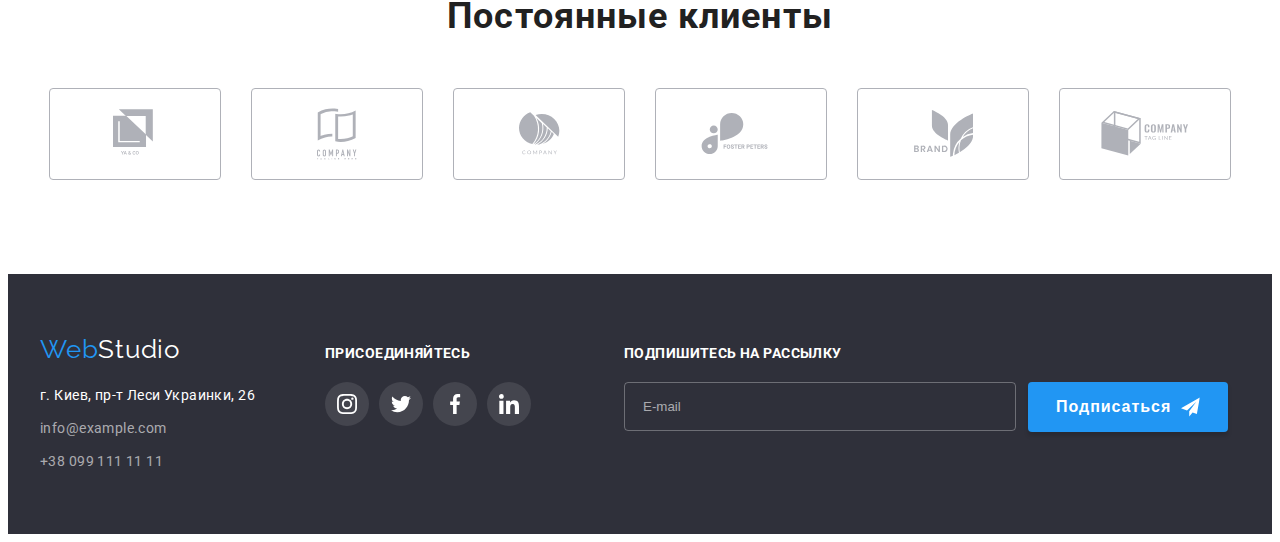
==== commit c267fa83: "," ====
--- a/index.html
+++ b/index.html
@@ -23,11 +23,13 @@
       <div class="сontainer">
         <nav class="navigation">
           <a class="logo link" href="./index.html"
-            >Web<span class="studio-black">Studio</span></a
+            >Web<span class="logo__text">Studio</span></a
           >
           <ul class="navigation__list list">
             <li class="navigation__item">
-              <a class="navigation__link link current" href="./index.html"
+              <a
+                class="navigation__link navigation__link--active link"
+                href="./index.html"
                 >Студия</a
               >
             </li>
@@ -41,22 +43,22 @@
             </li>
           </ul>
         </nav>
-        <ul class="contact__list list">
-          <li class="contact__item">
+        <ul class="contact-set list">
+          <li class="contact-set__item">
             <a
-              class="contact-info link"
+              class="contact-set__data link"
               href="mailto:info@devstudio.com"
               lang="en"
             >
-              <svg class="header-contact-icon" width="16" height="12">
+              <svg class="contact-set__icon" width="16" height="12">
                 <use href="./images/symbol-defs.svg#icon-envelope"></use>
               </svg>
               info@devstudio.com</a
             >
           </li>
-          <li class="contact__item">
-            <a class="contact-info link" href="tel:+380961111111">
-              <svg class="header-contact-icon" width="10" height="16">
+          <li class="contact-set__item">
+            <a class="contact-set__data link" href="tel:+380961111111">
+              <svg class="contact-set__icon" width="10" height="16">
                 <use href="./images/symbol-defs.svg#icon-smartphone"></use>
               </svg>
               +38 096 111 11 11</a
@@ -66,69 +68,69 @@
       </div>
     </header>
     <!-- HERO -->
-    <section class="hero overlay">
+    <section class="hero">
       <div class="сontainer">
-        <h1 class="hero-title">Эффективные решения для вашего бизнеса</h1>
+        <h1 class="hero__title">Эффективные решения для вашего бизнеса</h1>
         <button class="modal-btn" data-modal-open>Заказать услугу</button>
       </div>
     </section>
 
-    <!-- ABOUT-->
-    <section class="about">
+    <!-- FEATURE-->
+    <section class="feature">
       <div class="сontainer">
         <h2 class="visually-hidden">Особенности</h2>
-        <ul class="about-list list">
-          <li class="about-list-item">
-            <div class="about-icons">
-              <svg class="about-list-icon" width="70" height="70">
+        <ul class="feature-set list">
+          <li class="feature-set__item">
+            <div class="feature-set__thumb">
+              <svg class="feature-set__icon" width="70" height="70">
                 <use href="./images/symbol-defs.svg#icon-antenna-1"></use>
               </svg>
             </div>
-            <div class="about-list-content-wrapper">
-              <h3 class="about-list-name">Внимание к деталям</h3>
-              <p class="about-list-description">
+            <div class="feature-set__wrapper">
+              <h3 class="feature-set__name">Внимание к деталям</h3>
+              <p class="feature-set__text">
                 Идейные соображения, а также начало повседневной работы по
                 формированию позиции.
               </p>
             </div>
           </li>
-          <li class="about-list-item">
-            <div class="about-icons">
-              <svg class="about-list-icon" width="70" height="70">
+          <li class="feature-set__item">
+            <div class="feature-set__thumb">
+              <svg class="feature-set__icon" width="70" height="70">
                 <use href="./images/symbol-defs.svg#icon-clock-1"></use>
               </svg>
             </div>
-            <div class="about-list-content-wrapper">
-              <h3 class="about-list-name">Пунктуальность</h3>
-              <p class="about-list-description">
+            <div class="feature-set__wrapper">
+              <h3 class="feature-set__name">Пунктуальность</h3>
+              <p class="feature-set__text">
                 Задача организации, в особенности же рамки и место обучения
                 кадров влечет за собой.
               </p>
             </div>
           </li>
-          <li class="about-list-item">
-            <div class="about-icons">
-              <svg class="about-list-icon" width="70" height="70">
+          <li class="feature-set__item">
+            <div class="feature-set__thumb">
+              <svg class="feature-set__icon" width="70" height="70">
                 <use href="./images/symbol-defs.svg#icon-diagram-1"></use>
               </svg>
             </div>
-            <div class="about-list-content-wrapper">
-              <h3 class="about-list-name">Планирование</h3>
-              <p class="about-list-description">
+            <div class="feature-set__wrapper">
+              <h3 class="feature-set__name">Планирование</h3>
+              <p class="feature-set__text">
                 Равным образом консультация с широким активом в значительной
                 степени обуславливает.
               </p>
             </div>
           </li>
-          <li class="about-list-item">
-            <div class="about-icons">
-              <svg class="about-list-icon" width="70" height="70">
+          <li class="feature-set__item">
+            <div class="feature-set__thumb">
+              <svg class="feature-set__icon" width="70" height="70">
                 <use href="./images/symbol-defs.svg#icon-astronaut-1"></use>
               </svg>
             </div>
-            <div class="about-list-content-wrapper">
-              <h3 class="about-list-name">Современные технологии</h3>
-              <p class="about-list-description">
+            <div class="feature-set__wrapper">
+              <h3 class="feature-set__name">Современные технологии</h3>
+              <p class="feature-set__text">
                 Значимость этих проблем настолько очевидна, что реализация
                 плановых заданий.
               </p>
@@ -142,41 +144,41 @@
     <section class="gallery">
       <div class="сontainer">
         <h2 class="title">Чем мы занимаемся</h2>
-        <ul class="gallery-list list">
-          <li class="gallery-list-item">
+        <ul class="gallery-set list">
+          <li class="gallery__item">
             <img
-              class="gallery-list-img"
+              class="gallery__image"
               src="./images/gallery/box_1.jpg"
               alt="руки печатают текст"
               width="370"
               height="294"
             />
-            <div class="gallery-label">
-              <p class="gallery-name">Десктопные приложения</p>
-            </div>
-          </li>
-          <li class="gallery-list-item">
+            <div class="gallery__label">
+              <p class="gallery__name">Десктопные приложения</p>
+            </div>
+          </li>
+          <li class="gallery__item">
             <img
-              class="gallery-list-img"
+              class="gallery__image"
               src="./images/gallery/box_2.jpg"
               alt="руки держат телефон"
               width="370"
               height="294"
             />
-            <div class="gallery-label">
-              <p class="gallery-name">Мобильные приложения</p>
-            </div>
-          </li>
-          <li class="gallery-list-item">
+            <div class="gallery__label">
+              <p class="gallery__name">Мобильные приложения</p>
+            </div>
+          </li>
+          <li class="gallery__item">
             <img
-              class="gallery-list-img"
+              class="gallery__image"
               src="./images/gallery/box_3.jpg"
               alt="руки держат планшет"
               width="370"
               height="294"
             />
-            <div class="gallery-label">
-              <p class="gallery-name">Дизайнерские решения</p>
+            <div class="gallery__label">
+              <p class="gallery__name">Дизайнерские решения</p>
             </div>
           </li>
         </ul>
@@ -187,63 +189,47 @@
     <section class="team">
       <div class="сontainer">
         <h2 class="title">Наша команда</h2>
-        <ul class="team-list list">
-          <li class="team-list-item">
+        <ul class="team-set list">
+          <li class="team-set__item">
             <img
-              class="team-list-img"
+              class="team-set__image"
               src="./images/team/img.ihor.jpg"
               alt="Игорь Демьяненко"
               width="270"
               height="260"
             />
-            <div class="team-list-content-wrapper">
-              <h4 class="team-list-title">Игорь Демьяненко</h4>
-              <p class="team-list-position" lang="en">Product Designer</p>
-              <ul class="team-social-network-icons list">
-                <li class="team-social-network-item">
-                  <a href="" class="team-social-network-link">
-                    <svg
-                      class="team-social-network-icon"
-                      width="20"
-                      height="20"
-                    >
+            <div class="team-member">
+              <h4 class="team-member__name">Игорь Демьяненко</h4>
+              <p class="team-member__position" lang="en">Product Designer</p>
+              <ul class="social-network list">
+                <li class="social-network__item">
+                  <a href="" class="social-network__link">
+                    <svg class="social-network__icon" width="20" height="20">
                       <use
                         href="./images/symbol-defs.svg#icon-instagram-2"
                       ></use>
                     </svg>
                   </a>
                 </li>
-                <li class="team-social-network-item">
-                  <a href="" class="team-social-network-link">
-                    <svg
-                      class="team-social-network-icon"
-                      width="20"
-                      height="20"
-                    >
+                <li class="social-network__item">
+                  <a href="" class="social-network__link">
+                    <svg class="social-network__icon" width="20" height="20">
                       <use href="./images/symbol-defs.svg#icon-twitter-1"></use>
                     </svg>
                   </a>
                 </li>
-                <li class="team-social-network-item">
-                  <a href="" class="team-social-network-link">
-                    <svg
-                      class="team-social-network-icon"
-                      width="20"
-                      height="20"
-                    >
+                <li class="social-network__item">
+                  <a href="" class="social-network__link">
+                    <svg class="social-network__icon" width="20" height="20">
                       <use
                         href="./images/symbol-defs.svg#icon-facebook-1"
                       ></use>
                     </svg>
                   </a>
                 </li>
-                <li class="team-social-network-item">
-                  <a href="" class="team-social-network-link">
-                    <svg
-                      class="team-social-network-icon"
-                      width="20"
-                      height="20"
-                    >
+                <li class="social-network__item">
+                  <a href="" class="social-network__link">
+                    <svg class="social-network__icon" width="20" height="20">
                       <use
                         href="./images/symbol-defs.svg#icon-linkedin-1"
                       ></use>
@@ -253,62 +239,46 @@
               </ul>
             </div>
           </li>
-          <li class="team-list-item">
+          <li class="team-set__item">
             <img
-              class="team-list-img"
+              class="team-set__image"
               src="./images/team/img.olha.jpg"
               alt="Ольга Репина"
               width="270"
               height="260"
             />
-            <div class="team-list-content-wrapper">
-              <h4 class="team-list-title">Ольга Репина</h4>
-              <p class="team-list-position" lang="en">Frontend Developer</p>
-              <ul class="team-social-network-icons list">
-                <li class="team-social-network-item">
-                  <a href="" class="team-social-network-link">
-                    <svg
-                      class="team-social-network-icon"
-                      width="20"
-                      height="20"
-                    >
+            <div class="team-member">
+              <h4 class="team-member__name">Ольга Репина</h4>
+              <p class="team-member__position" lang="en">Frontend Developer</p>
+              <ul class="social-network list">
+                <li class="social-network__item">
+                  <a href="" class="social-network__link">
+                    <svg class="social-network__icon" width="20" height="20">
                       <use
                         href="./images/symbol-defs.svg#icon-instagram-2"
                       ></use>
                     </svg>
                   </a>
                 </li>
-                <li class="team-social-network-item">
-                  <a href="" class="team-social-network-link">
-                    <svg
-                      class="team-social-network-icon"
-                      width="20"
-                      height="20"
-                    >
+                <li class="social-network__item">
+                  <a href="" class="social-network__link">
+                    <svg class="social-network__icon" width="20" height="20">
                       <use href="./images/symbol-defs.svg#icon-twitter-1"></use>
                     </svg>
                   </a>
                 </li>
-                <li class="team-social-network-item">
-                  <a href="" class="team-social-network-link">
-                    <svg
-                      class="team-social-network-icon"
-                      width="20"
-                      height="20"
-                    >
+                <li class="social-network__item">
+                  <a href="" class="social-network__link">
+                    <svg class="social-network__icon" width="20" height="20">
                       <use
                         href="./images/symbol-defs.svg#icon-facebook-1"
                       ></use>
                     </svg>
                   </a>
                 </li>
-                <li class="team-social-network-item">
-                  <a href="" class="team-social-network-link">
-                    <svg
-                      class="team-social-network-icon"
-                      width="20"
-                      height="20"
-                    >
+                <li class="social-network__item">
+                  <a href="" class="social-network__link">
+                    <svg class="social-network__icon" width="20" height="20">
                       <use
                         href="./images/symbol-defs.svg#icon-linkedin-1"
                       ></use>
@@ -318,62 +288,46 @@
               </ul>
             </div>
           </li>
-          <li class="team-list-item">
+          <li class="team-set__item">
             <img
-              class="team-list-img"
+              class="team-set__image"
               src="./images/team/img.nikolay.jpg"
               alt="Николай Тарасов"
               width="270"
               height="260"
             />
-            <div class="team-list-content-wrapper">
-              <h4 class="team-list-title">Николай Тарасов</h4>
-              <p class="team-list-position" lang="en">Marketing</p>
-              <ul class="team-social-network-icons list">
-                <li class="team-social-network-item">
-                  <a href="" class="team-social-network-link">
-                    <svg
-                      class="team-social-network-icon"
-                      width="20"
-                      height="20"
-                    >
+            <div class="team-member">
+              <h4 class="team-member__name">Николай Тарасов</h4>
+              <p class="team-member__position" lang="en">Marketing</p>
+              <ul class="social-network list">
+                <li class="social-network__item">
+                  <a href="" class="social-network__link">
+                    <svg class="social-network__icon" width="20" height="20">
                       <use
                         href="./images/symbol-defs.svg#icon-instagram-2"
                       ></use>
                     </svg>
                   </a>
                 </li>
-                <li class="team-social-network-item">
-                  <a href="" class="team-social-network-link">
-                    <svg
-                      class="team-social-network-icon"
-                      width="20"
-                      height="20"
-                    >
+                <li class="social-network__item">
+                  <a href="" class="social-network__link">
+                    <svg class="social-network__icon" width="20" height="20">
                       <use href="./images/symbol-defs.svg#icon-twitter-1"></use>
                     </svg>
                   </a>
                 </li>
-                <li class="team-social-network-item">
-                  <a href="" class="team-social-network-link">
-                    <svg
-                      class="team-social-network-icon"
-                      width="20"
-                      height="20"
-                    >
+                <li class="social-network__item">
+                  <a href="" class="social-network__link">
+                    <svg class="social-network__icon" width="20" height="20">
                       <use
                         href="./images/symbol-defs.svg#icon-facebook-1"
                       ></use>
                     </svg>
                   </a>
                 </li>
-                <li class="team-social-network-item">
-                  <a href="" class="team-social-network-link">
-                    <svg
-                      class="team-social-network-icon"
-                      width="20"
-                      height="20"
-                    >
+                <li class="social-network__item">
+                  <a href="" class="social-network__link">
+                    <svg class="social-network__icon" width="20" height="20">
                       <use
                         href="./images/symbol-defs.svg#icon-linkedin-1"
                       ></use>
@@ -383,62 +337,46 @@
               </ul>
             </div>
           </li>
-          <li class="team-list-item">
+          <li class="team-set__item">
             <img
-              class="team-list-img"
+              class="team-set__image"
               src="./images/team/img.mihail.jpg"
               alt="Михаил Ермаков"
               width="270"
               height="260"
             />
-            <div class="team-list-content-wrapper">
-              <h4 class="team-list-title">Михаил Ермаков</h4>
-              <p class="team-list-position" lang="en">UI Designer</p>
-              <ul class="team-social-network-icons list">
-                <li class="team-social-network-item">
-                  <a href="" class="team-social-network-link">
-                    <svg
-                      class="team-social-network-icon"
-                      width="20"
-                      height="20"
-                    >
+            <div class="team-member">
+              <h4 class="team-member__name">Михаил Ермаков</h4>
+              <p class="team-member__position" lang="en">UI Designer</p>
+              <ul class="social-network list">
+                <li class="social-network__item">
+                  <a href="" class="social-network__link">
+                    <svg class="social-network__icon" width="20" height="20">
                       <use
                         href="./images/symbol-defs.svg#icon-instagram-2"
                       ></use>
                     </svg>
                   </a>
                 </li>
-                <li class="team-social-network-item">
-                  <a href="" class="team-social-network-link">
-                    <svg
-                      class="team-social-network-icon"
-                      width="20"
-                      height="20"
-                    >
+                <li class="social-network__item">
+                  <a href="" class="social-network__link">
+                    <svg class="social-network__icon" width="20" height="20">
                       <use href="./images/symbol-defs.svg#icon-twitter-1"></use>
                     </svg>
                   </a>
                 </li>
-                <li class="team-social-network-item">
-                  <a href="" class="team-social-network-link">
-                    <svg
-                      class="team-social-network-icon"
-                      width="20"
-                      height="20"
-                    >
+                <li class="social-network__item">
+                  <a href="" class="social-network__link">
+                    <svg class="social-network__icon" width="20" height="20">
                       <use
                         href="./images/symbol-defs.svg#icon-facebook-1"
                       ></use>
                     </svg>
                   </a>
                 </li>
-                <li class="team-social-network-item">
-                  <a href="" class="team-social-network-link">
-                    <svg
-                      class="team-social-network-icon"
-                      width="20"
-                      height="20"
-                    >
+                <li class="social-network__item">
+                  <a href="" class="social-network__link">
+                    <svg class="social-network__icon" width="20" height="20">
                       <use
                         href="./images/symbol-defs.svg#icon-linkedin-1"
                       ></use>
@@ -456,45 +394,45 @@
     <section class="clients">
       <div class="сontainer">
         <h2 class="title">Постоянные клиенты</h2>
-        <ul class="client-icons list">
-          <li class="client-icons-item">
-            <a href="" class="client-link">
-              <svg class="client-icon" width="44" height="49">
+        <ul class="client-set list">
+          <li class="client-set__item">
+            <a href="" class="client-set__link">
+              <svg class="client-set__icon" width="44" height="49">
                 <use href="./images/symbol-defs.svg#icon-logo-1"></use>
               </svg>
             </a>
           </li>
-          <li class="client-icons-item">
-            <a href="" class="client-link">
-              <svg class="client-icon" width="40" height="52">
+          <li class="client-set__item">
+            <a href="" class="client-set__link">
+              <svg class="client-set__icon" width="40" height="52">
                 <use href="./images/symbol-defs.svg#icon-logo-2"></use>
               </svg>
             </a>
           </li>
-          <li class="client-icons-item">
-            <a href="" class="client-link">
-              <svg class="client-icon" width="41" height="43">
+          <li class="client-set__item">
+            <a href="" class="client-set__link">
+              <svg class="client-set__icon" width="41" height="43">
                 <use href="./images/symbol-defs.svg#icon-Object"></use>
               </svg>
             </a>
           </li>
-          <li class="client-icons-item">
-            <a href="" class="client-link">
-              <svg class="client-icon" width="80" height="42">
+          <li class="client-set__item">
+            <a href="" class="client-set__link">
+              <svg class="client-set__icon" width="80" height="42">
                 <use href="./images/symbol-defs.svg#icon-logo-4"></use>
               </svg>
             </a>
           </li>
-          <li class="client-icons-item">
-            <a href="" class="client-link">
-              <svg class="client-icon" width="59" height="47">
+          <li class="client-set__item">
+            <a href="" class="client-set__link">
+              <svg class="client-set__icon" width="59" height="47">
                 <use href="./images/symbol-defs.svg#icon-logo-5"></use>
               </svg>
             </a>
           </li>
-          <li class="client-icons-item">
-            <a href="" class="client-link">
-              <svg class="client-icon" width="88" height="45">
+          <li class="client-set__item">
+            <a href="" class="client-set__link">
+              <svg class="client-set__icon" width="88" height="45">
                 <use href="./images/symbol-defs.svg#icon-Object-1"></use>
               </svg>
             </a>
@@ -505,15 +443,15 @@
     <footer class="footer">
       <div class="сontainer">
         <address class="address">
-          <ul class="footer-info">
-            <li class="footer-info-item list">
+          <ul class="footer-set">
+            <li class="footer-set__item list">
               <a class="logo link" href=""
-                >Web<span class="studio-white">Studio</span></a
+                >Web<span class="logo__text--inverse">Studio</span></a
               >
-              <ul class="contact__list list">
-                <li class="contact__item physical-address">
+              <ul class="contact-set list">
+                <li class="contact-set__item physical-address">
                   <a
-                    class="contact-list-street link"
+                    class="contact-set__address link"
                     href="https://goo.gl/maps/xni3tXPqySoQr7AT8"
                     target="_blank"
                     rel="noopener noreferrer"
@@ -523,68 +461,52 @@
                     >
                   </a>
                 </li>
-                <li class="contact__item">
+                <li class="contact-set__item">
                   <a
-                    class="contact__link link"
+                    class="contact-set__link link"
                     href="mailto:info@example.com"
                     lang="en"
                     >info@example.com</a
                   >
                 </li>
-                <li class="contact__item">
-                  <a class="contact__link link" href="tel:+380961111111"
+                <li class="contact-set__item">
+                  <a class="contact-set__link link" href="tel:+380961111111"
                     >+38 099 111 11 11</a
                   >
                 </li>
               </ul>
             </li>
-            <li class="footer-info-item list">
-              <p class="footer-title">присоединяйтесь</p>
-              <ul class="footer-social-links-icons list">
-                <li class="footer-social-links-item">
-                  <a href="" class="footer-social-network-link">
-                    <svg
-                      class="footer-social-links-icon"
-                      width="20"
-                      height="20"
-                    >
+            <li class="footer-set__item list">
+              <p class="footer-set__appeal">присоединяйтесь</p>
+              <ul class="footer-invitation list">
+                <li class="footer-invitation__item">
+                  <a href="" class="footer-invitation__link">
+                    <svg class="footer-invitation__icon" width="20" height="20">
                       <use
                         href="./images/symbol-defs.svg#icon-instagram-2"
                       ></use>
                     </svg>
                   </a>
                 </li>
-                <li class="footer-social-links-item">
-                  <a href="" class="footer-social-network-link">
-                    <svg
-                      class="footer-social-links-icon"
-                      width="20"
-                      height="20"
-                    >
+                <li class="footer-invitation__item">
+                  <a href="" class="footer-invitation__link">
+                    <svg class="footer-invitation__icon" width="20" height="20">
                       <use href="./images/symbol-defs.svg#icon-twitter-1"></use>
                     </svg>
                   </a>
                 </li>
-                <li class="footer-social-links-item">
-                  <a href="" class="footer-social-network-link">
-                    <svg
-                      class="footer-social-links-icon"
-                      width="20"
-                      height="20"
-                    >
+                <li class="footer-invitation__item">
+                  <a href="" class="footer-invitation__link">
+                    <svg class="footer-invitation__icon" width="20" height="20">
                       <use
                         href="./images/symbol-defs.svg#icon-facebook-1"
                       ></use>
                     </svg>
                   </a>
                 </li>
-                <li class="footer-social-links-item">
-                  <a href="" class="footer-social-network-link">
-                    <svg
-                      class="footer-social-links-icon"
-                      width="20"
-                      height="20"
-                    >
+                <li class="footer-invitation__item">
+                  <a href="" class="footer-invitation__link">
+                    <svg class="footer-invitation__icon" width="20" height="20">
                       <use
                         href="./images/symbol-defs.svg#icon-linkedin-1"
                       ></use>
@@ -593,10 +515,10 @@
                 </li>
               </ul>
             </li>
-            <li class="footer-info-item list">
-              <p class="footer-subscribe-text">Подпишитесь на рассылку</p>
-              <div class="footer-subscribe-field">
-                <form class="footer-form-field">
+            <li class="footer-set__item list">
+              <p class="footer-set__subscription">Подпишитесь на рассылку</p>
+              <div class="subsciption">
+                <form class="subsciption__field">
                   <label for="mail"></label>
                   <input
                     type="email"
@@ -605,9 +527,9 @@
                     placeholder="E-mail"
                   />
                 </form>
-                <button class="footer-button">
+                <button class="subscription__button">
                   Подписаться
-                  <svg class="client-icon" width="24" height="24">
+                  <svg class="subscription__icon" width="24" height="24">
                     <use href="./images/symbol-defs.svg#icon-icon-send"></use>
                   </svg>
                 </button>
--- a/css/styles.css
+++ b/css/styles.css
@@ -87,7 +87,7 @@
   color: #ffffff;
 }
 
-.filter-button {
+.filter__button {
   color: var(--main-text-color);
   font-size: 16px;
   font-weight: 500;
@@ -102,8 +102,8 @@
     color 250ms cubic-bezier(0.4, 0, 0.2, 1);
 }
 
-.filter-button:hover,
-.filter-button:focus {
+.filter__button:hover,
+.filter__button:focus {
   background-color: var(--accent-color);
   color: #ffffff;
   cursor: pointer;
@@ -121,6 +121,7 @@
 /* ============= END COMPONENTS ============= */
 
 /* ============= HEADER ============= */
+
 .header {
   padding-top: 30px;
   padding-bottom: 30px;
@@ -139,7 +140,7 @@
   letter-spacing: 0.03em;
 }
 
-.studio-black {
+.logo__text {
   color: #000000;
   margin-right: 90px;
 }
@@ -163,7 +164,7 @@
   margin-right: var(--section-mrg);
 }
 
-.contact__list {
+.contact-set {
   display: flex;
   align-items: center;
   margin-left: auto;
@@ -188,7 +189,7 @@
   color: var(--accent-color);
 }
 
-.current::after {
+.navigation__link--active::after {
   content: '';
   position: absolute;
   display: block;
@@ -201,18 +202,18 @@
   transform: translatey(750%);
 }
 
-.contact__item {
+.contact-set__item {
   font-weight: normal;
   font-size: 14px;
   line-height: 1.71;
   letter-spacing: 0.03em;
 }
 
-.contact__item:not(:last-child) {
+.contact-set__item:not(:last-child) {
   margin-right: var(--section-mrg);
 }
 
-.contact-info {
+.contact-set__data {
   color: #757575;
   font-weight: 500;
   font-size: 14px;
@@ -225,13 +226,13 @@
     fill 250ms cubic-bezier(0.4, 0, 0.2, 1);
 }
 
-.header-contact-icon {
+.contact-set__icon {
   display: block;
   margin-right: 10px;
 }
 
-.contact-info:hover,
-.contact-info:focus {
+.contact-set__data:hover,
+.contact-set__data:focus {
   color: var(--accent-color);
   fill: var(--accent-color);
 }
@@ -242,20 +243,6 @@
   background: #2f303a;
   padding: 200px 0;
   text-align: center;
-}
-
-.hero-title {
-  color: var(--secondary-text-color);
-  font-weight: 900;
-  font-size: 44px;
-  line-height: 1.36;
-  letter-spacing: 0.06em;
-  text-transform: uppercase;
-  max-width: 696px;
-  margin: 0 auto;
-}
-
-.overlay {
   max-width: 1600px;
   height: 600px;
   margin-left: auto;
@@ -272,22 +259,33 @@
   background-position: center;
   background-size: cover;
 }
+
+.hero__title {
+  color: var(--secondary-text-color);
+  font-weight: 900;
+  font-size: 44px;
+  line-height: 1.36;
+  letter-spacing: 0.06em;
+  text-transform: uppercase;
+  max-width: 696px;
+  margin: 0 auto;
+}
 /* ============= END HERO ============= */
 
-/* ============= ABOUT ============= */
-.about {
+/* ============= FEATURES ============= */
+.feature {
   padding-top: var(--section-ptb);
   padding-bottom: var(--section-ptb);
 }
 
-.about-list {
+.feature-set {
   display: flex;
   flex-wrap: wrap;
   margin-left: -30px;
   margin-top: -30px;
 }
 
-.about-icons {
+.feature-set__thumb {
   width: 270px;
   height: 120px;
   background-color: #f5f4fa;
@@ -296,13 +294,13 @@
   padding: 25px 100px;
 }
 
-.about-list-item {
+.feature-set__item {
   flex-basis: calc(100% / 4 - 30px);
   margin-left: 30px;
   margin-top: 30px;
 }
 
-.about-list-name {
+.feature-set__name {
   color: var(--main-text-color);
   font-weight: bold;
   font-size: 14px;
@@ -312,7 +310,7 @@
   margin-bottom: 10px;
 }
 
-.about-list-description {
+.feature-set__text {
   color: #757575;
   font-weight: normal;
   font-size: 14px;
@@ -330,21 +328,21 @@
   margin-bottom: var(--section-mrg);
 }
 
-.gallery-list {
+.gallery-set {
   display: flex;
   flex-wrap: wrap;
   margin-left: -30px;
   margin-top: -30px;
 }
 
-.gallery-list-item {
+.gallery__item {
   flex-basis: calc(100% / 3 - 30px);
   margin-left: 30px;
   margin-top: 30px;
   position: relative;
 }
 
-.gallery-name {
+.gallery__name {
   font-style: normal;
   font-weight: bold;
   font-size: 14px;
@@ -355,7 +353,7 @@
   color: var(--secondary-text-color);
 }
 
-.gallery-label {
+.gallery__label {
   position: absolute;
   width: 100%;
   height: 70px;
@@ -369,49 +367,32 @@
 /* ============= END GALLERY ============= */
 
 /* ============= PORTFOLIO ============= */
-.projects-list-title {
-  color-adjust: var(--main-text-color);
-  font-weight: bold;
-  font-size: 18px;
-  line-height: 2;
-  letter-spacing: 0.06em;
-  margin-bottom: 4px;
-}
-
-.projects-list-description {
-  color: #757575;
-  font-weight: normal;
-  font-size: 16px;
-  line-height: 1, 9;
-  letter-spacing: 0.03em;
-}
-
 .portfolio {
   margin-top: 94px;
 }
 
-.filter-list {
+.filter {
   display: flex;
   align-items: center;
   justify-content: center;
 }
 
-.filter-list-item:not(:last-child) {
+.filter__item:not(:last-child) {
   margin-right: 8px;
   transition: background-color 250ms cubic-bezier(0.4, 0, 0.2, 1),
     box-shadow 250ms cubic-bezier(0.4, 0, 0.2, 1),
     border-radius 250ms cubic-bezier(0.4, 0, 0.2, 1);
 }
 
-.filter-list-item:hover,
-.filter-list-item:focus {
+.filter__item:hover,
+.filter__item:focus {
   background-color: var(--accent-color);
   box-shadow: 0px 3px 1px rgba(0, 0, 0, 0.1), 0px 1px 2px rgba(0, 0, 0, 0.08),
     0px 2px 2px rgba(0, 0, 0, 0.12);
   border-radius: 4px;
 }
 
-.projects-list {
+.portfolio-set {
   padding-top: 48px;
   padding-bottom: var(--section-ptb);
   display: flex;
@@ -420,7 +401,7 @@
   margin-top: -30px;
 }
 
-.projects-list-item {
+.portfolio-set__item {
   flex-basis: calc(100% / 3 - 30px);
   margin-left: 30px;
   margin-top: 30px;
@@ -428,27 +409,18 @@
   transition: box-shadow 250ms cubic-bezier(0.4, 0, 0.2, 1);
 }
 
-.projects-list-item:hover,
-.projects-list-item:focus {
+.portfolio-set__item:hover,
+.portfolio-set__item:focus {
   box-shadow: 0px 1px 1px rgba(0, 0, 0, 0.12), 0px 4px 4px rgba(0, 0, 0, 0.06),
     1px 4px 6px rgba(0, 0, 0, 0.16);
 }
 
-.portfolio-cards {
-  padding-top: 20px;
-  padding-bottom: 20px;
-  padding-left: 24px;
-  border: 1px solid #eeeeee;
-  box-sizing: border-box;
-  border-top: none;
-}
-
-.portfolio__article {
+.portfolio-set__thumb {
   position: relative;
   overflow: hidden;
 }
 
-.portfolio-thumb-text {
+.portfolio-set__text {
   position: absolute;
   bottom: 0;
   left: 0;
@@ -468,9 +440,35 @@
   transform: translatey(100%);
 }
 
-.projects-list-item:hover .portfolio-thumb-text {
+.portfolio-set__item:hover .portfolio-set__text {
   opacity: 1;
   transform: translatey(0);
+}
+
+.portfolio-set__article {
+  padding-top: 20px;
+  padding-bottom: 20px;
+  padding-left: 24px;
+  border: 1px solid #eeeeee;
+  box-sizing: border-box;
+  border-top: none;
+}
+
+.portfolio-set__title {
+  color-adjust: var(--main-text-color);
+  font-weight: bold;
+  font-size: 18px;
+  line-height: 2;
+  letter-spacing: 0.06em;
+  margin-bottom: 4px;
+}
+
+.portfolio-set__description {
+  color: #757575;
+  font-weight: normal;
+  font-size: 16px;
+  line-height: 1, 9;
+  letter-spacing: 0.03em;
 }
 /* ============= END PORTFOLIO ============= */
 
@@ -485,7 +483,7 @@
   margin-bottom: var(--section-mrg);
 }
 
-.team-list-title {
+.team-member__name {
   color: var(--main-text-color);
   font-weight: 500;
   font-size: 16px;
@@ -495,21 +493,21 @@
   margin-bottom: 10px;
 }
 
-.team-list {
+.team-set {
   display: flex;
   flex-wrap: wrap;
   margin-left: -30px;
   margin-top: -30px;
 }
 
-.team-list-item {
+.team-set__item {
   flex-basis: calc(100% / 4 - 30px);
   margin-left: 30px;
   margin-top: 30px;
   background-color: var(--secondary-text-color);
 }
 
-.team-list-content-wrapper {
+.team-member {
   padding-top: 30px;
   padding-bottom: 30px;
   box-sizing: border-box;
@@ -518,7 +516,7 @@
   border-radius: 0px 0px 4px 4px;
 }
 
-.team-list-position {
+.team-member__position {
   color: #757575;
   font-weight: normal;
   font-size: 16px;
@@ -527,22 +525,22 @@
   text-align: center;
 }
 
-.team-social-network-icons {
+.social-network {
   display: flex;
   align-items: center;
   justify-content: center;
   margin-top: 16px;
 }
 
-.team-social-network-icon {
+.social-network__icon {
   display: block;
 }
 
-.team-social-network-item:not(:last-child) {
+.social-network__item:not(:last-child) {
   margin-right: 10px;
 }
 
-.team-social-network-link {
+.social-network__link {
   display: block;
   padding: 12px;
   border-radius: 50%;
@@ -551,8 +549,8 @@
     fill 250ms cubic-bezier(0.4, 0, 0.2, 1);
 }
 
-.team-social-network-link:focus,
-.team-social-network-link:hover {
+.social-network__link:focus,
+.social-network__link:hover {
   fill: var(--secondary-text-color);
   background-color: var(--accent-color);
 }
@@ -564,22 +562,22 @@
   padding-bottom: var(--section-ptb);
 }
 
-.client-icons {
+.client-set {
   margin-top: var(--section-mrg);
   display: flex;
   justify-content: center;
   align-items: center;
 }
 
-.client-icons-item {
-  display: flex;
-}
-
-.client-icons-item:not(:last-child) {
+.client-set__item {
+  display: flex;
+}
+
+.client-set__item:not(:last-child) {
   margin-right: 30px;
 }
 
-.client-link {
+.client-set__link {
   border: 1px solid #afb1b8;
   border-radius: 4px;
   width: 170px;
@@ -591,48 +589,48 @@
     fill 250ms cubic-bezier(0.4, 0, 0.2, 1);
 }
 
-.client-link:hover {
+.client-set__link:hover {
   border: 1px solid var(--accent-color);
   fill: var(--accent-color);
 }
 
-.client-icon {
+.client-set__icon {
   fill: #afb1b8;
   transition: fill 250ms cubic-bezier(0.4, 0, 0.2, 1);
 }
 
-.client-link:hover .client-icon {
+.client-set__link:hover .client-set__icon {
   fill: var(--accent-color);
 }
 /* ============= END CLIENTS ============= */
 
 /* ============= FOOTER ============= */
-.studio-white {
+.logo__text--inverse {
   color: var(--secondary-text-color);
 }
 
-.contact-list-street {
+.contact-set__address {
   color: var(--secondary-text-color);
 }
 
-.address .contact__list {
+.address .contact-set {
   display: block;
   margin-top: 20px;
 }
 
-.contact__list .physical-address {
+.contact-set .physical-address {
   margin-right: 0;
 }
 
-.footer-info {
-  display: flex;
-}
-
-.contact__item .contact__link {
+.footer-set {
+  display: flex;
+}
+
+.contact-set__item .contact-set__link {
   color: rgba(255, 255, 255, 0.6);
 }
 
-.address .contact__list .contact__item:not(:last-child) {
+.address .contact-set .contact-set__item:not(:last-child) {
   margin-bottom: 9px;
 }
 
@@ -645,17 +643,17 @@
   padding-bottom: 60px;
 }
 
-.footer-info-item:not(:last-child) {
+.footer-set__item:not(:last-child) {
   margin-right: 70px;
 }
 
-.footer-social-links-icons {
+.footer-invitation {
   display: flex;
   align-items: center;
   justify-content: center;
 }
 
-.footer-title {
+.footer-set__appeal {
   font-weight: bold;
   font-size: 14px;
   line-height: 1.14;
@@ -666,17 +664,17 @@
   padding-top: 12px;
 }
 
-.footer-social-links-icon {
+.footer-invitation__icon {
   fill: var(--secondary-text-color);
   display: block;
   align-items: center;
 }
 
-.footer-social-links-item:not(:last-child) {
+.footer-invitation__item:not(:last-child) {
   margin-right: 10px;
 }
 
-.footer-social-network-link {
+.footer-invitation__link {
   display: block;
   padding: 12px;
   border-radius: 50%;
@@ -686,13 +684,13 @@
     fill 250ms cubic-bezier(0.4, 0, 0.2, 1);
 }
 
-.footer-social-network-link:focus,
-.footer-social-network-link:hover {
+.footer-invitation__link:focus,
+.footer-invitation__link:hover {
   fill: var(--secondary-text-color);
   background-color: var(--accent-color);
 }
 
-.footer-subscribe-text {
+.footer-set__subscription {
   padding-left: 23px;
   padding-top: 12px;
   font-weight: bold;
@@ -704,12 +702,12 @@
   color: var(--secondary-text-color);
 }
 
-.footer-subscribe-field {
-  display: flex;
-  align-items: center;
-}
-
-.footer-form-field {
+.subsciption {
+  display: flex;
+  align-items: center;
+}
+
+.subsciption__field {
   margin-left: 23px;
   display: flex;
   padding: 15px 16px;
@@ -732,7 +730,7 @@
   color: rgba(255, 255, 255, 0.6);
 }
 
-.footer-button {
+.subscription__button {
   width: 200px;
   height: 50px;
   background: var(--accent-color);
@@ -750,7 +748,7 @@
   padding: 10px 28px;
 }
 
-.footer-button .client-icon {
+.subscription__button .subscription__icon {
   fill: var(--secondary-text-color);
   margin-left: 10px;
 }
